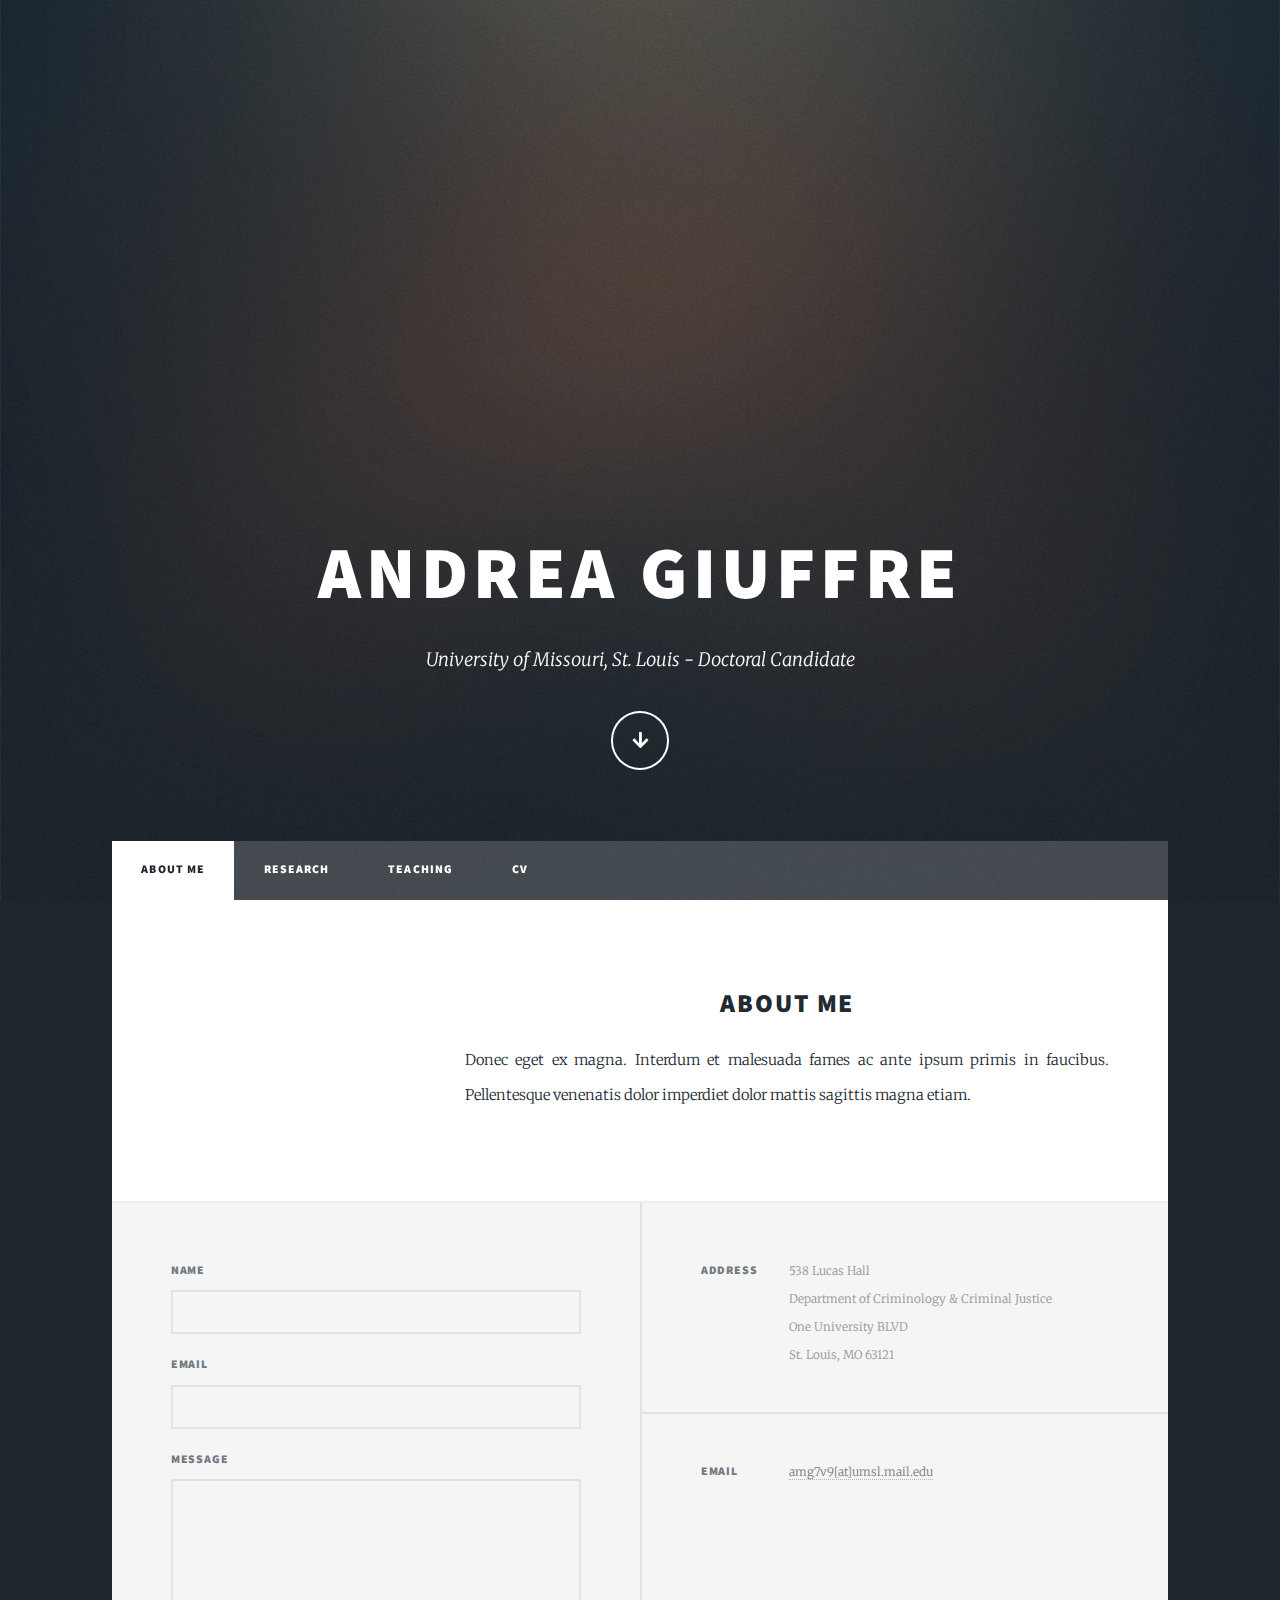
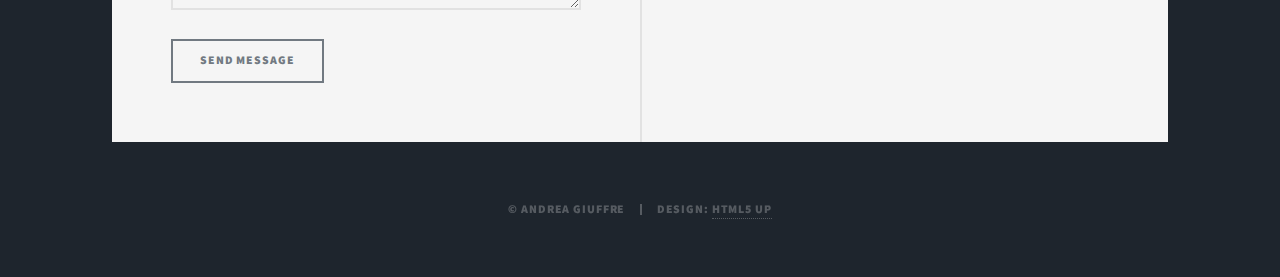
==== index.html @ 69c7d2f6 "copyright name and details" ====
<!DOCTYPE HTML>
<!--
	Massively by HTML5 UP
	html5up.net | @ajlkn
	Free for personal and commercial use under the CCA 3.0 license (html5up.net/license)
-->
<html>
	<head>
		<title>Andrea Portfolio</title>
		<meta charset="utf-8" />
		<meta name="viewport" content="width=device-width, initial-scale=1, user-scalable=no" />
		<link rel="stylesheet" href="assets/css/main.css" />
		<noscript><link rel="stylesheet" href="assets/css/noscript.css" /></noscript>
	</head>
	<body class="is-preload">

		<!-- Wrapper -->
			<div id="wrapper" class="fade-in">

				<!-- Intro -->
					<div id="intro">
						<h1>
						Andrea Giuffre</h1>
						<p>University of Missouri, St. Louis - Doctoral Candidate
						</p>
						<ul class="actions">
							<li><a href="#header" class="button icon solid solo fa-arrow-down scrolly">Continue</a></li>
						</ul>
					</div>

				<!-- Header -->
					<header id="header">
						<a href="index.html" class="logo">Home</a>
					</header>

				<!-- Nav -->
					<nav id="nav">
						<ul class="links">
							<li class="active"><a href="index.html">About Me</a></li>
							<li><a href="generic.html">Research</a></li>
							<li><a href="elements.html">Teaching</a></li>
							<li><a href="elements2.html">CV</a></li>
						</ul>
						<!-- <ul class="icons">
							<li><a href="#" class="icon brands fa-twitter"><span class="label">Twitter</span></a></li>
							<li><a href="#" class="icon brands fa-facebook-f"><span class="label">Facebook</span></a></li>
							<li><a href="#" class="icon brands fa-instagram"><span class="label">Instagram</span></a></li>
							<li><a href="#" class="icon brands fa-github"><span class="label">GitHub</span></a></li>
						</ul> -->
					</nav>

				<!-- Main -->
					<div id="main">

						<!-- Featured Post -->
							<article class="post featured">
								<a href="#" class="image main"><img src="images/IMG_5257.JPG" alt="" /></a>
								<div class = "fitted">
									<header>
										<h2><a href="#">About Me</a></h2>
									</header>
									<p>Donec eget ex magna. Interdum et malesuada fames ac ante ipsum primis in faucibus. Pellentesque venenatis dolor imperdiet dolor mattis sagittis magna etiam.</p>
								</div>
							</article>
							

						<!-- Posts -->
							<section class="posts">
								<!-- <article>
									<header>
										<span class="date">April 24, 2017</span>
										<h2><a href="#">Sed magna<br />
										ipsum faucibus</a></h2>
									</header>
									<a href="#" class="image fit"><img src="images/pic02.jpg" alt="" /></a>
									<p>Donec eget ex magna. Interdum et malesuada fames ac ante ipsum primis in faucibus. Pellentesque venenatis dolor imperdiet dolor mattis sagittis magna etiam.</p>
									<ul class="actions special">
										<li><a href="#" class="button">Full Story</a></li>
									</ul>
								</article> -->
								<!-- <article>
									<header>
										<span class="date">April 22, 2017</span>
										<h2><a href="#">Primis eget<br />
										imperdiet lorem</a></h2>
									</header>
									<a href="#" class="image fit"><img src="images/pic03.jpg" alt="" /></a>
									<p>Donec eget ex magna. Interdum et malesuada fames ac ante ipsum primis in faucibus. Pellentesque venenatis dolor imperdiet dolor mattis sagittis magna etiam.</p>
									<ul class="actions special">
										<li><a href="#" class="button">Full Story</a></li>
									</ul>
								</article>
								<article>
									<header>
										<span class="date">April 18, 2017</span>
										<h2><a href="#">Ante mattis<br />
										interdum dolor</a></h2>
									</header>
									<a href="#" class="image fit"><img src="images/pic04.jpg" alt="" /></a>
									<p>Donec eget ex magna. Interdum et malesuada fames ac ante ipsum primis in faucibus. Pellentesque venenatis dolor imperdiet dolor mattis sagittis magna etiam.</p>
									<ul class="actions special">
										<li><a href="#" class="button">Full Story</a></li>
									</ul>
								</article>
								<article>
									<header>
										<span class="date">April 14, 2017</span>
										<h2><a href="#">Tempus sed<br />
										nulla imperdiet</a></h2>
									</header>
									<a href="#" class="image fit"><img src="images/pic05.jpg" alt="" /></a>
									<p>Donec eget ex magna. Interdum et malesuada fames ac ante ipsum primis in faucibus. Pellentesque venenatis dolor imperdiet dolor mattis sagittis magna etiam.</p>
									<ul class="actions special">
										<li><a href="#" class="button">Full Story</a></li>
									</ul>
								</article>
								<article>
									<header>
										<span class="date">April 11, 2017</span>
										<h2><a href="#">Odio magna<br />
										sed consectetur</a></h2>
									</header>
									<a href="#" class="image fit"><img src="images/pic06.jpg" alt="" /></a>
									<p>Donec eget ex magna. Interdum et malesuada fames ac ante ipsum primis in faucibus. Pellentesque venenatis dolor imperdiet dolor mattis sagittis magna etiam.</p>
									<ul class="actions special">
										<li><a href="#" class="button">Full Story</a></li>
									</ul>
								</article>
								<article>
									<header>
										<span class="date">April 7, 2017</span>
										<h2><a href="#">Augue lorem<br />
										primis vestibulum</a></h2>
									</header>
									<a href="#" class="image fit"><img src="images/pic07.jpg" alt="" /></a>
									<p>Donec eget ex magna. Interdum et malesuada fames ac ante ipsum primis in faucibus. Pellentesque venenatis dolor imperdiet dolor mattis sagittis magna etiam.</p>
									<ul class="actions special">
										<li><a href="#" class="button">Full Story</a></li>
									</ul>
								</article> -->
							</section>

						<!-- Footer -->
							<!-- <footer>
								<div class="pagination">
									<a href="#" class="previous">Prev</a>
									<a href="#" class="page active">1</a>
									<a href="#" class="page">2</a>
									<a href="#" class="page">3</a>
									<span class="extra">&hellip;</span>
									<a href="#" class="page">8</a>
									<a href="#" class="page">9</a>
									<a href="#" class="page">10</a>
									<a href="#" class="next">Next</a>
								</div>
							</footer> -->

					</div>

				<!-- Footer -->
					<footer id="footer">
						<section>
							<form method="post" action="https://formsubmit.co/2509ebff8817b6d6c82fde14e0c2aeca">
								<div class="fields">
									<div class="field">
										<label for="name">Name</label>
										<input type="text" name="name" id="name"  required/>
									</div>
									<div class="field">
										<label for="email">Email</label>
										<input type="text" name="email" id="email" required />
									</div>
									<div class="field">
										<label for="message">Message</label>
										<textarea name="message" id="message" rows="3"></textarea>
									</div>
								</div>
								<ul class="actions">
									<li><input type="submit" value="Send Message" /></li>
								</ul>
							</form>
						</section>
						<section class="split contact">
							<section class="alt">
								<h3>Address</h3>
								<p> 538 Lucas Hall<br />
								Department of Criminology & Criminal Justice<br />
								One University BLVD <br />
								St. Louis, MO 63121 
								</p>
							</section>
							<!-- <section>
								<h3>Phone</h3>
								<p><a href="#">(000) 000-0000</a></p>
							</section> -->
							<section>
								<h3>Email</h3>
								<p><a href="#"> amg7v9[at]umsl.mail.edu </a></p>
							</section>
							<!-- <section>
								<h3>Social</h3>
								<ul class="icons alt">
									<li><a href="#" class="icon brands alt fa-twitter"><span class="label">Twitter</span></a></li>
									<li><a href="#" class="icon brands alt fa-facebook-f"><span class="label">Facebook</span></a></li>
									<li><a href="#" class="icon brands alt fa-instagram"><span class="label">Instagram</span></a></li>
									<li><a href="#" class="icon brands alt fa-github"><span class="label">GitHub</span></a></li>
								</ul>
							</section> -->
						</section>
					</footer>

				<!-- Copyright -->
					<div id="copyright">
						<ul><li>&copy; Andrea Giuffre</li><li>Design: <a href="https://html5up.net">HTML5 UP</a></li></ul>
					</div>

			</div>

		<!-- Scripts -->
			<script src="assets/js/jquery.min.js"></script>
			<script src="assets/js/jquery.scrollex.min.js"></script>
			<script src="assets/js/jquery.scrolly.min.js"></script>
			<script src="assets/js/browser.min.js"></script>
			<script src="assets/js/breakpoints.min.js"></script>
			<script src="assets/js/util.js"></script>
			<script src="assets/js/main.js"></script>

	</body>
</html>
---- assets/css/main.css ----
@import url(fontawesome-all.min.css);
@import url("https://fonts.googleapis.com/css?family=Merriweather:300,700,300italic,700italic|Source+Sans+Pro:900");

/*
	Massively by HTML5 UP
	html5up.net | @ajlkn
	Free for personal and commercial use under the CCA 3.0 license (html5up.net/license)
*/

html, body, div, span, applet, object,
iframe, h1, h2, h3, h4, h5, h6, p, blockquote,
pre, a, abbr, acronym, address, big, cite,
code, del, dfn, em, img, ins, kbd, q, s, samp,
small, strike, strong, sub, sup, tt, var, b,
u, i, center, dl, dt, dd, ol, ul, li, fieldset,
form, label, legend, table, caption, tbody,
tfoot, thead, tr, th, td, article, aside,
canvas, details, embed, figure, figcaption,
footer, header, hgroup, menu, nav, output, ruby,
section, summary, time, mark, audio, video {
	margin: 0;
	padding: 0;
	border: 0;
	font-size: 100%;
	font: inherit;
	vertical-align: baseline;}

article, aside, details, figcaption, figure,
footer, header, hgroup, menu, nav, section {
	display: block;}

body {
	line-height: 1;
}

ol, ul {
	list-style: none;
}

blockquote, q {
	quotes: none;
}

	blockquote:before, blockquote:after, q:before, q:after {
		content: '';
		content: none;
	}

table {
	border-collapse: collapse;
	border-spacing: 0;
}


body {
	-webkit-text-size-adjust: none;
}

mark {
	background-color: transparent;
	color: inherit;
}

input::-moz-focus-inner {
	border: 0;
	padding: 0;
}

input, select, textarea {
	-moz-appearance: none;
	-webkit-appearance: none;
	-ms-appearance: none;
	appearance: none;
}

div.fitted {
	text-align: center;
}

#left {
	width: 50%;
	height: 100px;
	float: left;
}

#right {
	margin-left: 50%;
	height: 100px;
}


/* p.aligning {
	text-align: right;
} */


.PDfDiv{
    height: 100vh;
}

/* Basic */

	@-ms-viewport {
		width: device-width;
	}

	body {
		-ms-overflow-style: scrollbar;
	}

	@media screen and (max-width: 480px) {

		html, body {
			min-width: 320px;
		}

	}

	html {
		box-sizing: border-box;
	}

	*, *:before, *:after {
		box-sizing: inherit;
	}

	body {
		background-color: #1e252d;
	}

		body.is-preload *, body.is-preload *:before, body.is-preload *:after {
			-moz-animation: none !important;
			-webkit-animation: none !important;
			-ms-animation: none !important;
			animation: none !important;
			-moz-transition: none !important;
			-webkit-transition: none !important;
			-ms-transition: none !important;
			transition: none !important;
		}

/* Type */

	html {
		font-size: 16pt;
	}

		@media screen and (max-width: 1680px) {

			html {
				font-size: 12pt;
			}

		}

		@media screen and (max-width: 1280px) {

			html {
				font-size: 11pt;
			}

		}

		@media screen and (max-width: 360px) {

			html {
				font-size: 10pt;
			}

		}

	body {
		color: #212931;
	}

	body, input, select, textarea {
		font-family: "Merriweather", Georgia, serif;
		font-weight: 300;
		font-size: 1rem;
		line-height: 2.375;
	}

	a {
		-moz-transition: color 0.2s ease-in-out, background-color 0.2s ease-in-out, border-color 0.2s ease-in-out, box-shadow 0.2s ease-in-out;
		-webkit-transition: color 0.2s ease-in-out, background-color 0.2s ease-in-out, border-color 0.2s ease-in-out, box-shadow 0.2s ease-in-out;
		-ms-transition: color 0.2s ease-in-out, background-color 0.2s ease-in-out, border-color 0.2s ease-in-out, box-shadow 0.2s ease-in-out;
		transition: color 0.2s ease-in-out, background-color 0.2s ease-in-out, border-color 0.2s ease-in-out, box-shadow 0.2s ease-in-out;
		border-bottom: dotted 1px;
		text-decoration: none;
	}

		a:hover {
			border-bottom-color: transparent;
		}

	strong, b {
		font-weight: 600;
	}

	em, i {
		font-style: italic;
	}

	p {
		text-align: justify;
		margin: 0 0 2rem 0;
	}

	h1, h2, h3, h4, h5, h6 {
		font-family: "Source Sans Pro", Helvetica, sans-serif;
		font-weight: 900;
		line-height: 1.5;
		letter-spacing: 0.075em;
		text-transform: uppercase;
		margin: 0 0 1rem 0;
	}

		h1 a, h2 a, h3 a, h4 a, h5 a, h6 a {
			border-bottom: 0;
			color: inherit;
			text-decoration: none;
		}

	h1 {
		font-size: 4rem;
		line-height: 1.1;
		margin: 0 0 2rem 0;
	}

	h2 {
		font-size: 1.75rem;
		line-height: 1.3;
		margin: 0 0 1.5rem 0;
	}

	h3 {
		font-size: 1.25rem;
		margin: 0 0 1.5rem 0;
	}

	h4 {
		font-size: 1rem;
	}

	h5 {
		font-size: 0.9rem;
	}

	h6 {
		font-size: 0.8rem;
	}

	sub {
		font-size: 0.8rem;
		position: relative;
		top: 0.5rem;
	}

	sup {
		font-size: 0.8rem;
		position: relative;
		top: -0.5rem;
	}

	blockquote {
		border-left: solid 4px;
		font-style: italic;
		margin: 0 0 2rem 0;
		padding: 0.5rem 0 0.5rem 2rem;
	}

	code {
		border: solid 2px;
		font-family: "Courier New", monospace;
		font-size: 0.9rem;
		margin: 0 0.25rem;
		padding: 0.25rem 0.65rem;
	}

	pre {
		-webkit-overflow-scrolling: touch;
		font-family: "Courier New", monospace;
		font-size: 0.9rem;
		margin: 0 0 2rem 0;
	}

		pre code {
			display: block;
			line-height: 1.75;
			padding: 1rem 1.5rem;
			overflow-x: auto;
		}

	hr {
		border: 0;
		border-bottom: solid 2px;
		margin: 3rem 0;
	}

		hr.major {
			margin: 5rem 0;
		}

	.align-left {
		text-align: left;
	}

	.align-center {
		text-align: center;
	}

	.align-right {
		text-align: right;
	}

	input, select, textarea {
		color: #212931;
	}

	a {
		color: #212931;
		border-bottom-color: rgba(33, 41, 49, 0.5);
	}

		a:hover {
			border-bottom-color: transparent;
			color: #18bfef !important;
		}

	strong, b {
		color: #212931;
	}

	h1, h2, h3, h4, h5, h6 {
		color: #212931;
	}

	blockquote {
		border-left-color: #eeeeee;
	}

	code {
		background: rgba(220, 220, 220, 0.25);
		border-color: #eeeeee;
	}

	hr {
		border-bottom-color: #eeeeee;
	}

/* Row */

	.row {
		display: flex;
		flex-wrap: wrap;
		box-sizing: border-box;
		align-items: stretch;
	}

		.row > * {
			box-sizing: border-box;
		}

		.row.gtr-uniform > * > :last-child {
			margin-bottom: 0;
		}

		.row.aln-left {
			justify-content: flex-start;
		}

		.row.aln-center {
			justify-content: center;
		}

		.row.aln-right {
			justify-content: flex-end;
		}

		.row.aln-top {
			align-items: flex-start;
		}

		.row.aln-middle {
			align-items: center;
		}

		.row.aln-bottom {
			align-items: flex-end;
		}

		.row > .imp {
			order: -1;
		}

		.row > .col-1 {
			width: 8.33333%;
		}

		.row > .off-1 {
			margin-left: 8.33333%;
		}

		.row > .col-2 {
			width: 16.66667%;
		}

		.row > .off-2 {
			margin-left: 16.66667%;
		}

		.row > .col-3 {
			width: 25%;
		}

		.row > .off-3 {
			margin-left: 25%;
		}

		.row > .col-4 {
			width: 33.33333%;
		}

		.row > .off-4 {
			margin-left: 33.33333%;
		}

		.row > .col-5 {
			width: 41.66667%;
		}

		.row > .off-5 {
			margin-left: 41.66667%;
		}

		.row > .col-6 {
			width: 50%;
		}

		.row > .off-6 {
			margin-left: 50%;
		}

		.row > .col-7 {
			width: 58.33333%;
		}

		.row > .off-7 {
			margin-left: 58.33333%;
		}

		.row > .col-8 {
			width: 66.66667%;
		}

		.row > .off-8 {
			margin-left: 66.66667%;
		}

		.row > .col-9 {
			width: 75%;
		}

		.row > .off-9 {
			margin-left: 75%;
		}

		.row > .col-10 {
			width: 83.33333%;
		}

		.row > .off-10 {
			margin-left: 83.33333%;
		}

		.row > .col-11 {
			width: 91.66667%;
		}

		.row > .off-11 {
			margin-left: 91.66667%;
		}

		.row > .col-12 {
			width: 100%;
		}

		.row > .off-12 {
			margin-left: 100%;
		}

		.row.gtr-0 {
			margin-top: 0;
			margin-left: 0rem;
		}

			.row.gtr-0 > * {
				padding: 0 0 0 0rem;
			}

			.row.gtr-0.gtr-uniform {
				margin-top: 0rem;
			}

				.row.gtr-0.gtr-uniform > * {
					padding-top: 0rem;
				}

		.row.gtr-25 {
			margin-top: 0;
			margin-left: -0.375rem;
		}

			.row.gtr-25 > * {
				padding: 0 0 0 0.375rem;
			}

			.row.gtr-25.gtr-uniform {
				margin-top: -0.375rem;
			}

				.row.gtr-25.gtr-uniform > * {
					padding-top: 0.375rem;
				}

		.row.gtr-50 {
			margin-top: 0;
			margin-left: -0.75rem;
		}

			.row.gtr-50 > * {
				padding: 0 0 0 0.75rem;
			}

			.row.gtr-50.gtr-uniform {
				margin-top: -0.75rem;
			}

				.row.gtr-50.gtr-uniform > * {
					padding-top: 0.75rem;
				}

		.row {
			margin-top: 0;
			margin-left: -1.5rem;
		}

			.row > * {
				padding: 0 0 0 1.5rem;
			}

			.row.gtr-uniform {
				margin-top: -1.5rem;
			}

				.row.gtr-uniform > * {
					padding-top: 1.5rem;
				}

		.row.gtr-150 {
			margin-top: 0;
			margin-left: -2.25rem;
		}

			.row.gtr-150 > * {
				padding: 0 0 0 2.25rem;
			}

			.row.gtr-150.gtr-uniform {
				margin-top: -2.25rem;
			}

				.row.gtr-150.gtr-uniform > * {
					padding-top: 2.25rem;
				}

		.row.gtr-200 {
			margin-top: 0;
			margin-left: -3rem;
		}

			.row.gtr-200 > * {
				padding: 0 0 0 3rem;
			}

			.row.gtr-200.gtr-uniform {
				margin-top: -3rem;
			}

				.row.gtr-200.gtr-uniform > * {
					padding-top: 3rem;
				}

		@media screen and (max-width: 1680px) {

			.row {
				display: flex;
				flex-wrap: wrap;
				box-sizing: border-box;
				align-items: stretch;
			}

				.row > * {
					box-sizing: border-box;
				}

				.row.gtr-uniform > * > :last-child {
					margin-bottom: 0;
				}

				.row.aln-left {
					justify-content: flex-start;
				}

				.row.aln-center {
					justify-content: center;
				}

				.row.aln-right {
					justify-content: flex-end;
				}

				.row.aln-top {
					align-items: flex-start;
				}

				.row.aln-middle {
					align-items: center;
				}

				.row.aln-bottom {
					align-items: flex-end;
				}

				.row > .imp-xlarge {
					order: -1;
				}

				.row > .col-1-xlarge {
					width: 8.33333%;
				}

				.row > .off-1-xlarge {
					margin-left: 8.33333%;
				}

				.row > .col-2-xlarge {
					width: 16.66667%;
				}

				.row > .off-2-xlarge {
					margin-left: 16.66667%;
				}

				.row > .col-3-xlarge {
					width: 25%;
				}

				.row > .off-3-xlarge {
					margin-left: 25%;
				}

				.row > .col-4-xlarge {
					width: 33.33333%;
				}

				.row > .off-4-xlarge {
					margin-left: 33.33333%;
				}

				.row > .col-5-xlarge {
					width: 41.66667%;
				}

				.row > .off-5-xlarge {
					margin-left: 41.66667%;
				}

				.row > .col-6-xlarge {
					width: 50%;
				}

				.row > .off-6-xlarge {
					margin-left: 50%;
				}

				.row > .col-7-xlarge {
					width: 58.33333%;
				}

				.row > .off-7-xlarge {
					margin-left: 58.33333%;
				}

				.row > .col-8-xlarge {
					width: 66.66667%;
				}

				.row > .off-8-xlarge {
					margin-left: 66.66667%;
				}

				.row > .col-9-xlarge {
					width: 75%;
				}

				.row > .off-9-xlarge {
					margin-left: 75%;
				}

				.row > .col-10-xlarge {
					width: 83.33333%;
				}

				.row > .off-10-xlarge {
					margin-left: 83.33333%;
				}

				.row > .col-11-xlarge {
					width: 91.66667%;
				}

				.row > .off-11-xlarge {
					margin-left: 91.66667%;
				}

				.row > .col-12-xlarge {
					width: 100%;
				}

				.row > .off-12-xlarge {
					margin-left: 100%;
				}

				.row.gtr-0 {
					margin-top: 0;
					margin-left: 0rem;
				}

					.row.gtr-0 > * {
						padding: 0 0 0 0rem;
					}

					.row.gtr-0.gtr-uniform {
						margin-top: 0rem;
					}

						.row.gtr-0.gtr-uniform > * {
							padding-top: 0rem;
						}

				.row.gtr-25 {
					margin-top: 0;
					margin-left: -0.375rem;
				}

					.row.gtr-25 > * {
						padding: 0 0 0 0.375rem;
					}

					.row.gtr-25.gtr-uniform {
						margin-top: -0.375rem;
					}

						.row.gtr-25.gtr-uniform > * {
							padding-top: 0.375rem;
						}

				.row.gtr-50 {
					margin-top: 0;
					margin-left: -0.75rem;
				}

					.row.gtr-50 > * {
						padding: 0 0 0 0.75rem;
					}

					.row.gtr-50.gtr-uniform {
						margin-top: -0.75rem;
					}

						.row.gtr-50.gtr-uniform > * {
							padding-top: 0.75rem;
						}

				.row {
					margin-top: 0;
					margin-left: -1.5rem;
				}

					.row > * {
						padding: 0 0 0 1.5rem;
					}

					.row.gtr-uniform {
						margin-top: -1.5rem;
					}

						.row.gtr-uniform > * {
							padding-top: 1.5rem;
						}

				.row.gtr-150 {
					margin-top: 0;
					margin-left: -2.25rem;
				}

					.row.gtr-150 > * {
						padding: 0 0 0 2.25rem;
					}

					.row.gtr-150.gtr-uniform {
						margin-top: -2.25rem;
					}

						.row.gtr-150.gtr-uniform > * {
							padding-top: 2.25rem;
						}

				.row.gtr-200 {
					margin-top: 0;
					margin-left: -3rem;
				}

					.row.gtr-200 > * {
						padding: 0 0 0 3rem;
					}

					.row.gtr-200.gtr-uniform {
						margin-top: -3rem;
					}

						.row.gtr-200.gtr-uniform > * {
							padding-top: 3rem;
						}

		}

		@media screen and (max-width: 1280px) {

			.row {
				display: flex;
				flex-wrap: wrap;
				box-sizing: border-box;
				align-items: stretch;
			}

				.row > * {
					box-sizing: border-box;
				}

				.row.gtr-uniform > * > :last-child {
					margin-bottom: 0;
				}

				.row.aln-left {
					justify-content: flex-start;
				}

				.row.aln-center {
					justify-content: center;
				}

				.row.aln-right {
					justify-content: flex-end;
				}

				.row.aln-top {
					align-items: flex-start;
				}

				.row.aln-middle {
					align-items: center;
				}

				.row.aln-bottom {
					align-items: flex-end;
				}

				.row > .imp-large {
					order: -1;
				}

				.row > .col-1-large {
					width: 8.33333%;
				}

				.row > .off-1-large {
					margin-left: 8.33333%;
				}

				.row > .col-2-large {
					width: 16.66667%;
				}

				.row > .off-2-large {
					margin-left: 16.66667%;
				}

				.row > .col-3-large {
					width: 25%;
				}

				.row > .off-3-large {
					margin-left: 25%;
				}

				.row > .col-4-large {
					width: 33.33333%;
				}

				.row > .off-4-large {
					margin-left: 33.33333%;
				}

				.row > .col-5-large {
					width: 41.66667%;
				}

				.row > .off-5-large {
					margin-left: 41.66667%;
				}

				.row > .col-6-large {
					width: 50%;
				}

				.row > .off-6-large {
					margin-left: 50%;
				}

				.row > .col-7-large {
					width: 58.33333%;
				}

				.row > .off-7-large {
					margin-left: 58.33333%;
				}

				.row > .col-8-large {
					width: 66.66667%;
				}

				.row > .off-8-large {
					margin-left: 66.66667%;
				}

				.row > .col-9-large {
					width: 75%;
				}

				.row > .off-9-large {
					margin-left: 75%;
				}

				.row > .col-10-large {
					width: 83.33333%;
				}

				.row > .off-10-large {
					margin-left: 83.33333%;
				}

				.row > .col-11-large {
					width: 91.66667%;
				}

				.row > .off-11-large {
					margin-left: 91.66667%;
				}

				.row > .col-12-large {
					width: 100%;
				}

				.row > .off-12-large {
					margin-left: 100%;
				}

				.row.gtr-0 {
					margin-top: 0;
					margin-left: 0rem;
				}

					.row.gtr-0 > * {
						padding: 0 0 0 0rem;
					}

					.row.gtr-0.gtr-uniform {
						margin-top: 0rem;
					}

						.row.gtr-0.gtr-uniform > * {
							padding-top: 0rem;
						}

				.row.gtr-25 {
					margin-top: 0;
					margin-left: -0.375rem;
				}

					.row.gtr-25 > * {
						padding: 0 0 0 0.375rem;
					}

					.row.gtr-25.gtr-uniform {
						margin-top: -0.375rem;
					}

						.row.gtr-25.gtr-uniform > * {
							padding-top: 0.375rem;
						}

				.row.gtr-50 {
					margin-top: 0;
					margin-left: -0.75rem;
				}

					.row.gtr-50 > * {
						padding: 0 0 0 0.75rem;
					}

					.row.gtr-50.gtr-uniform {
						margin-top: -0.75rem;
					}

						.row.gtr-50.gtr-uniform > * {
							padding-top: 0.75rem;
						}

				.row {
					margin-top: 0;
					margin-left: -1.5rem;
				}

					.row > * {
						padding: 0 0 0 1.5rem;
					}

					.row.gtr-uniform {
						margin-top: -1.5rem;
					}

						.row.gtr-uniform > * {
							padding-top: 1.5rem;
						}

				.row.gtr-150 {
					margin-top: 0;
					margin-left: -2.25rem;
				}

					.row.gtr-150 > * {
						padding: 0 0 0 2.25rem;
					}

					.row.gtr-150.gtr-uniform {
						margin-top: -2.25rem;
					}

						.row.gtr-150.gtr-uniform > * {
							padding-top: 2.25rem;
						}

				.row.gtr-200 {
					margin-top: 0;
					margin-left: -3rem;
				}

					.row.gtr-200 > * {
						padding: 0 0 0 3rem;
					}

					.row.gtr-200.gtr-uniform {
						margin-top: -3rem;
					}

						.row.gtr-200.gtr-uniform > * {
							padding-top: 3rem;
						}

		}

		@media screen and (max-width: 980px) {

			.row {
				display: flex;
				flex-wrap: wrap;
				box-sizing: border-box;
				align-items: stretch;
			}

				.row > * {
					box-sizing: border-box;
				}

				.row.gtr-uniform > * > :last-child {
					margin-bottom: 0;
				}

				.row.aln-left {
					justify-content: flex-start;
				}

				.row.aln-center {
					justify-content: center;
				}

				.row.aln-right {
					justify-content: flex-end;
				}

				.row.aln-top {
					align-items: flex-start;
				}

				.row.aln-middle {
					align-items: center;
				}

				.row.aln-bottom {
					align-items: flex-end;
				}

				.row > .imp-medium {
					order: -1;
				}

				.row > .col-1-medium {
					width: 8.33333%;
				}

				.row > .off-1-medium {
					margin-left: 8.33333%;
				}

				.row > .col-2-medium {
					width: 16.66667%;
				}

				.row > .off-2-medium {
					margin-left: 16.66667%;
				}

				.row > .col-3-medium {
					width: 25%;
				}

				.row > .off-3-medium {
					margin-left: 25%;
				}

				.row > .col-4-medium {
					width: 33.33333%;
				}

				.row > .off-4-medium {
					margin-left: 33.33333%;
				}

				.row > .col-5-medium {
					width: 41.66667%;
				}

				.row > .off-5-medium {
					margin-left: 41.66667%;
				}

				.row > .col-6-medium {
					width: 50%;
				}

				.row > .off-6-medium {
					margin-left: 50%;
				}

				.row > .col-7-medium {
					width: 58.33333%;
				}

				.row > .off-7-medium {
					margin-left: 58.33333%;
				}

				.row > .col-8-medium {
					width: 66.66667%;
				}

				.row > .off-8-medium {
					margin-left: 66.66667%;
				}

				.row > .col-9-medium {
					width: 75%;
				}

				.row > .off-9-medium {
					margin-left: 75%;
				}

				.row > .col-10-medium {
					width: 83.33333%;
				}

				.row > .off-10-medium {
					margin-left: 83.33333%;
				}

				.row > .col-11-medium {
					width: 91.66667%;
				}

				.row > .off-11-medium {
					margin-left: 91.66667%;
				}

				.row > .col-12-medium {
					width: 100%;
				}

				.row > .off-12-medium {
					margin-left: 100%;
				}

				.row.gtr-0 {
					margin-top: 0;
					margin-left: 0rem;
				}

					.row.gtr-0 > * {
						padding: 0 0 0 0rem;
					}

					.row.gtr-0.gtr-uniform {
						margin-top: 0rem;
					}

						.row.gtr-0.gtr-uniform > * {
							padding-top: 0rem;
						}

				.row.gtr-25 {
					margin-top: 0;
					margin-left: -0.375rem;
				}

					.row.gtr-25 > * {
						padding: 0 0 0 0.375rem;
					}

					.row.gtr-25.gtr-uniform {
						margin-top: -0.375rem;
					}

						.row.gtr-25.gtr-uniform > * {
							padding-top: 0.375rem;
						}

				.row.gtr-50 {
					margin-top: 0;
					margin-left: -0.75rem;
				}

					.row.gtr-50 > * {
						padding: 0 0 0 0.75rem;
					}

					.row.gtr-50.gtr-uniform {
						margin-top: -0.75rem;
					}

						.row.gtr-50.gtr-uniform > * {
							padding-top: 0.75rem;
						}

				.row {
					margin-top: 0;
					margin-left: -1.5rem;
				}

					.row > * {
						padding: 0 0 0 1.5rem;
					}

					.row.gtr-uniform {
						margin-top: -1.5rem;
					}

						.row.gtr-uniform > * {
							padding-top: 1.5rem;
						}

				.row.gtr-150 {
					margin-top: 0;
					margin-left: -2.25rem;
				}

					.row.gtr-150 > * {
						padding: 0 0 0 2.25rem;
					}

					.row.gtr-150.gtr-uniform {
						margin-top: -2.25rem;
					}

						.row.gtr-150.gtr-uniform > * {
							padding-top: 2.25rem;
						}

				.row.gtr-200 {
					margin-top: 0;
					margin-left: -3rem;
				}

					.row.gtr-200 > * {
						padding: 0 0 0 3rem;
					}

					.row.gtr-200.gtr-uniform {
						margin-top: -3rem;
					}

						.row.gtr-200.gtr-uniform > * {
							padding-top: 3rem;
						}

		}

		@media screen and (max-width: 736px) {

			.row {
				display: flex;
				flex-wrap: wrap;
				box-sizing: border-box;
				align-items: stretch;
			}

				.row > * {
					box-sizing: border-box;
				}

				.row.gtr-uniform > * > :last-child {
					margin-bottom: 0;
				}

				.row.aln-left {
					justify-content: flex-start;
				}

				.row.aln-center {
					justify-content: center;
				}

				.row.aln-right {
					justify-content: flex-end;
				}

				.row.aln-top {
					align-items: flex-start;
				}

				.row.aln-middle {
					align-items: center;
				}

				.row.aln-bottom {
					align-items: flex-end;
				}

				.row > .imp-small {
					order: -1;
				}

				.row > .col-1-small {
					width: 8.33333%;
				}

				.row > .off-1-small {
					margin-left: 8.33333%;
				}

				.row > .col-2-small {
					width: 16.66667%;
				}

				.row > .off-2-small {
					margin-left: 16.66667%;
				}

				.row > .col-3-small {
					width: 25%;
				}

				.row > .off-3-small {
					margin-left: 25%;
				}

				.row > .col-4-small {
					width: 33.33333%;
				}

				.row > .off-4-small {
					margin-left: 33.33333%;
				}

				.row > .col-5-small {
					width: 41.66667%;
				}

				.row > .off-5-small {
					margin-left: 41.66667%;
				}

				.row > .col-6-small {
					width: 50%;
				}

				.row > .off-6-small {
					margin-left: 50%;
				}

				.row > .col-7-small {
					width: 58.33333%;
				}

				.row > .off-7-small {
					margin-left: 58.33333%;
				}

				.row > .col-8-small {
					width: 66.66667%;
				}

				.row > .off-8-small {
					margin-left: 66.66667%;
				}

				.row > .col-9-small {
					width: 75%;
				}

				.row > .off-9-small {
					margin-left: 75%;
				}

				.row > .col-10-small {
					width: 83.33333%;
				}

				.row > .off-10-small {
					margin-left: 83.33333%;
				}

				.row > .col-11-small {
					width: 91.66667%;
				}

				.row > .off-11-small {
					margin-left: 91.66667%;
				}

				.row > .col-12-small {
					width: 100%;
				}

				.row > .off-12-small {
					margin-left: 100%;
				}

				.row.gtr-0 {
					margin-top: 0;
					margin-left: 0rem;
				}

					.row.gtr-0 > * {
						padding: 0 0 0 0rem;
					}

					.row.gtr-0.gtr-uniform {
						margin-top: 0rem;
					}

						.row.gtr-0.gtr-uniform > * {
							padding-top: 0rem;
						}

				.row.gtr-25 {
					margin-top: 0;
					margin-left: -0.375rem;
				}

					.row.gtr-25 > * {
						padding: 0 0 0 0.375rem;
					}

					.row.gtr-25.gtr-uniform {
						margin-top: -0.375rem;
					}

						.row.gtr-25.gtr-uniform > * {
							padding-top: 0.375rem;
						}

				.row.gtr-50 {
					margin-top: 0;
					margin-left: -0.75rem;
				}

					.row.gtr-50 > * {
						padding: 0 0 0 0.75rem;
					}

					.row.gtr-50.gtr-uniform {
						margin-top: -0.75rem;
					}

						.row.gtr-50.gtr-uniform > * {
							padding-top: 0.75rem;
						}

				.row {
					margin-top: 0;
					margin-left: -1.5rem;
				}

					.row > * {
						padding: 0 0 0 1.5rem;
					}

					.row.gtr-uniform {
						margin-top: -1.5rem;
					}

						.row.gtr-uniform > * {
							padding-top: 1.5rem;
						}

				.row.gtr-150 {
					margin-top: 0;
					margin-left: -2.25rem;
				}

					.row.gtr-150 > * {
						padding: 0 0 0 2.25rem;
					}

					.row.gtr-150.gtr-uniform {
						margin-top: -2.25rem;
					}

						.row.gtr-150.gtr-uniform > * {
							padding-top: 2.25rem;
						}

				.row.gtr-200 {
					margin-top: 0;
					margin-left: -3rem;
				}

					.row.gtr-200 > * {
						padding: 0 0 0 3rem;
					}

					.row.gtr-200.gtr-uniform {
						margin-top: -3rem;
					}

						.row.gtr-200.gtr-uniform > * {
							padding-top: 3rem;
						}

		}

		@media screen and (max-width: 480px) {

			.row {
				display: flex;
				flex-wrap: wrap;
				box-sizing: border-box;
				align-items: stretch;
			}

				.row > * {
					box-sizing: border-box;
				}

				.row.gtr-uniform > * > :last-child {
					margin-bottom: 0;
				}

				.row.aln-left {
					justify-content: flex-start;
				}

				.row.aln-center {
					justify-content: center;
				}

				.row.aln-right {
					justify-content: flex-end;
				}

				.row.aln-top {
					align-items: flex-start;
				}

				.row.aln-middle {
					align-items: center;
				}

				.row.aln-bottom {
					align-items: flex-end;
				}

				.row > .imp-xsmall {
					order: -1;
				}

				.row > .col-1-xsmall {
					width: 8.33333%;
				}

				.row > .off-1-xsmall {
					margin-left: 8.33333%;
				}

				.row > .col-2-xsmall {
					width: 16.66667%;
				}

				.row > .off-2-xsmall {
					margin-left: 16.66667%;
				}

				.row > .col-3-xsmall {
					width: 25%;
				}

				.row > .off-3-xsmall {
					margin-left: 25%;
				}

				.row > .col-4-xsmall {
					width: 33.33333%;
				}

				.row > .off-4-xsmall {
					margin-left: 33.33333%;
				}

				.row > .col-5-xsmall {
					width: 41.66667%;
				}

				.row > .off-5-xsmall {
					margin-left: 41.66667%;
				}

				.row > .col-6-xsmall {
					width: 50%;
				}

				.row > .off-6-xsmall {
					margin-left: 50%;
				}

				.row > .col-7-xsmall {
					width: 58.33333%;
				}

				.row > .off-7-xsmall {
					margin-left: 58.33333%;
				}

				.row > .col-8-xsmall {
					width: 66.66667%;
				}

				.row > .off-8-xsmall {
					margin-left: 66.66667%;
				}

				.row > .col-9-xsmall {
					width: 75%;
				}

				.row > .off-9-xsmall {
					margin-left: 75%;
				}

				.row > .col-10-xsmall {
					width: 83.33333%;
				}

				.row > .off-10-xsmall {
					margin-left: 83.33333%;
				}

				.row > .col-11-xsmall {
					width: 91.66667%;
				}

				.row > .off-11-xsmall {
					margin-left: 91.66667%;
				}

				.row > .col-12-xsmall {
					width: 100%;
				}

				.row > .off-12-xsmall {
					margin-left: 100%;
				}

				.row.gtr-0 {
					margin-top: 0;
					margin-left: 0rem;
				}

					.row.gtr-0 > * {
						padding: 0 0 0 0rem;
					}

					.row.gtr-0.gtr-uniform {
						margin-top: 0rem;
					}

						.row.gtr-0.gtr-uniform > * {
							padding-top: 0rem;
						}

				.row.gtr-25 {
					margin-top: 0;
					margin-left: -0.375rem;
				}

					.row.gtr-25 > * {
						padding: 0 0 0 0.375rem;
					}

					.row.gtr-25.gtr-uniform {
						margin-top: -0.375rem;
					}

						.row.gtr-25.gtr-uniform > * {
							padding-top: 0.375rem;
						}

				.row.gtr-50 {
					margin-top: 0;
					margin-left: -0.75rem;
				}

					.row.gtr-50 > * {
						padding: 0 0 0 0.75rem;
					}

					.row.gtr-50.gtr-uniform {
						margin-top: -0.75rem;
					}

						.row.gtr-50.gtr-uniform > * {
							padding-top: 0.75rem;
						}

				.row {
					margin-top: 0;
					margin-left: -1.5rem;
				}

					.row > * {
						padding: 0 0 0 1.5rem;
					}

					.row.gtr-uniform {
						margin-top: -1.5rem;
					}

						.row.gtr-uniform > * {
							padding-top: 1.5rem;
						}

				.row.gtr-150 {
					margin-top: 0;
					margin-left: -2.25rem;
				}

					.row.gtr-150 > * {
						padding: 0 0 0 2.25rem;
					}

					.row.gtr-150.gtr-uniform {
						margin-top: -2.25rem;
					}

						.row.gtr-150.gtr-uniform > * {
							padding-top: 2.25rem;
						}

				.row.gtr-200 {
					margin-top: 0;
					margin-left: -3rem;
				}

					.row.gtr-200 > * {
						padding: 0 0 0 3rem;
					}

					.row.gtr-200.gtr-uniform {
						margin-top: -3rem;
					}

						.row.gtr-200.gtr-uniform > * {
							padding-top: 3rem;
						}

		}

		@media screen and (max-width: 360px) {

			.row {
				display: flex;
				flex-wrap: wrap;
				box-sizing: border-box;
				align-items: stretch;
			}

				.row > * {
					box-sizing: border-box;
				}

				.row.gtr-uniform > * > :last-child {
					margin-bottom: 0;
				}

				.row.aln-left {
					justify-content: flex-start;
				}

				.row.aln-center {
					justify-content: center;
				}

				.row.aln-right {
					justify-content: flex-end;
				}

				.row.aln-top {
					align-items: flex-start;
				}

				.row.aln-middle {
					align-items: center;
				}

				.row.aln-bottom {
					align-items: flex-end;
				}

				.row > .imp-xxsmall {
					order: -1;
				}

				.row > .col-1-xxsmall {
					width: 8.33333%;
				}

				.row > .off-1-xxsmall {
					margin-left: 8.33333%;
				}

				.row > .col-2-xxsmall {
					width: 16.66667%;
				}

				.row > .off-2-xxsmall {
					margin-left: 16.66667%;
				}

				.row > .col-3-xxsmall {
					width: 25%;
				}

				.row > .off-3-xxsmall {
					margin-left: 25%;
				}

				.row > .col-4-xxsmall {
					width: 33.33333%;
				}

				.row > .off-4-xxsmall {
					margin-left: 33.33333%;
				}

				.row > .col-5-xxsmall {
					width: 41.66667%;
				}

				.row > .off-5-xxsmall {
					margin-left: 41.66667%;
				}

				.row > .col-6-xxsmall {
					width: 50%;
				}

				.row > .off-6-xxsmall {
					margin-left: 50%;
				}

				.row > .col-7-xxsmall {
					width: 58.33333%;
				}

				.row > .off-7-xxsmall {
					margin-left: 58.33333%;
				}

				.row > .col-8-xxsmall {
					width: 66.66667%;
				}

				.row > .off-8-xxsmall {
					margin-left: 66.66667%;
				}

				.row > .col-9-xxsmall {
					width: 75%;
				}

				.row > .off-9-xxsmall {
					margin-left: 75%;
				}

				.row > .col-10-xxsmall {
					width: 83.33333%;
				}

				.row > .off-10-xxsmall {
					margin-left: 83.33333%;
				}

				.row > .col-11-xxsmall {
					width: 91.66667%;
				}

				.row > .off-11-xxsmall {
					margin-left: 91.66667%;
				}

				.row > .col-12-xxsmall {
					width: 100%;
				}

				.row > .off-12-xxsmall {
					margin-left: 100%;
				}

				.row.gtr-0 {
					margin-top: 0;
					margin-left: 0rem;
				}

					.row.gtr-0 > * {
						padding: 0 0 0 0rem;
					}

					.row.gtr-0.gtr-uniform {
						margin-top: 0rem;
					}

						.row.gtr-0.gtr-uniform > * {
							padding-top: 0rem;
						}

				.row.gtr-25 {
					margin-top: 0;
					margin-left: -0.375rem;
				}

					.row.gtr-25 > * {
						padding: 0 0 0 0.375rem;
					}

					.row.gtr-25.gtr-uniform {
						margin-top: -0.375rem;
					}

						.row.gtr-25.gtr-uniform > * {
							padding-top: 0.375rem;
						}

				.row.gtr-50 {
					margin-top: 0;
					margin-left: -0.75rem;
				}

					.row.gtr-50 > * {
						padding: 0 0 0 0.75rem;
					}

					.row.gtr-50.gtr-uniform {
						margin-top: -0.75rem;
					}

						.row.gtr-50.gtr-uniform > * {
							padding-top: 0.75rem;
						}

				.row {
					margin-top: 0;
					margin-left: -1.5rem;
				}

					.row > * {
						padding: 0 0 0 1.5rem;
					}

					.row.gtr-uniform {
						margin-top: -1.5rem;
					}

						.row.gtr-uniform > * {
							padding-top: 1.5rem;
						}

				.row.gtr-150 {
					margin-top: 0;
					margin-left: -2.25rem;
				}

					.row.gtr-150 > * {
						padding: 0 0 0 2.25rem;
					}

					.row.gtr-150.gtr-uniform {
						margin-top: -2.25rem;
					}

						.row.gtr-150.gtr-uniform > * {
							padding-top: 2.25rem;
						}

				.row.gtr-200 {
					margin-top: 0;
					margin-left: -3rem;
				}

					.row.gtr-200 > * {
						padding: 0 0 0 3rem;
					}

					.row.gtr-200.gtr-uniform {
						margin-top: -3rem;
					}

						.row.gtr-200.gtr-uniform > * {
							padding-top: 3rem;
						}

		}

/* Box */

	.box {
		border: solid 2px;
		margin-bottom: 2rem;
		padding: 1.5rem;
	}

		.box > :last-child,
		.box > :last-child > :last-child,
		.box > :last-child > :last-child > :last-child {
			margin-bottom: 0;
		}

		.box.alt {
			border: 0;
			border-radius: 0;
			padding: 0;
		}

	.box {
		border-color: #eeeeee;
	}

/* Button */

	input[type="submit"],
	input[type="reset"],
	input[type="button"],
	button,
	.button {
		-moz-appearance: none;
		-webkit-appearance: none;
		-ms-appearance: none;
		appearance: none;
		-moz-transition: background-color 0.2s ease-in-out, box-shadow 0.2s ease-in-out, color 0.2s ease-in-out;
		-webkit-transition: background-color 0.2s ease-in-out, box-shadow 0.2s ease-in-out, color 0.2s ease-in-out;
		-ms-transition: background-color 0.2s ease-in-out, box-shadow 0.2s ease-in-out, color 0.2s ease-in-out;
		transition: background-color 0.2s ease-in-out, box-shadow 0.2s ease-in-out, color 0.2s ease-in-out;
		border: 0;
		border-radius: 0;
		cursor: pointer;
		display: inline-block;
		font-family: "Source Sans Pro", Helvetica, sans-serif;
		font-size: 0.8rem;
		font-weight: 900;
		letter-spacing: 0.075em;
		height: 3rem;
		line-height: 3rem;
		padding: 0 2rem;
		text-align: center;
		text-decoration: none;
		text-transform: uppercase;
		white-space: nowrap;
	}

		input[type="submit"].icon:before,
		input[type="reset"].icon:before,
		input[type="button"].icon:before,
		button.icon:before,
		.button.icon:before {
			margin-right: 0.5rem;
		}

		input[type="submit"].icon.solo,
		input[type="reset"].icon.solo,
		input[type="button"].icon.solo,
		button.icon.solo,
		.button.icon.solo {
			position: relative;
			width: 4rem;
			height: 4rem;
			line-height: 4rem;
			border-radius: 4rem;
			text-indent: 4rem;
			overflow: hidden;
			padding: 0;
			white-space: nowrap;
		}

			input[type="submit"].icon.solo:before,
			input[type="reset"].icon.solo:before,
			input[type="button"].icon.solo:before,
			button.icon.solo:before,
			.button.icon.solo:before {
				position: absolute;
				display: block;
				top: 0;
				left: 0;
				width: inherit;
				height: inherit;
				line-height: inherit;
				font-size: 1.25rem;
				margin-right: 0;
				text-align: center;
				text-indent: 0;
			}

		input[type="submit"].fit,
		input[type="reset"].fit,
		input[type="button"].fit,
		button.fit,
		.button.fit {
			width: 100%;
		}

		input[type="submit"].small,
		input[type="reset"].small,
		input[type="button"].small,
		button.small,
		.button.small {
			font-size: 0.7rem;
			height: 2.5rem;
			line-height: 2.5rem;
			padding: 0 1.5rem;
		}

		input[type="submit"].large,
		input[type="reset"].large,
		input[type="button"].large,
		button.large,
		.button.large {
			font-size: 0.9rem;
			height: 3.5rem;
			line-height: 3.5rem;
			padding: 0 2.75rem;
		}

		@media screen and (max-width: 980px) {

			input[type="submit"],
			input[type="reset"],
			input[type="button"],
			button,
			.button {
				font-size: 0.9rem;
				height: 3.25rem;
				line-height: 3.25rem;
			}

				input[type="submit"].large,
				input[type="reset"].large,
				input[type="button"].large,
				button.large,
				.button.large {
					font-size: 1rem;
					height: 3.75rem;
					line-height: 3.75rem;
				}

		}

		input[type="submit"].disabled, input[type="submit"]:disabled,
		input[type="reset"].disabled,
		input[type="reset"]:disabled,
		input[type="button"].disabled,
		input[type="button"]:disabled,
		button.disabled,
		button:disabled,
		.button.disabled,
		.button:disabled {
			pointer-events: none;
			opacity: 0.25;
		}

	input[type="submit"],
	input[type="reset"],
	input[type="button"],
	button,
	.button {
		background-color: transparent;
		box-shadow: inset 0 0 0 2px #212931;
		color: #212931 !important;
	}

		input[type="submit"]:hover,
		input[type="reset"]:hover,
		input[type="button"]:hover,
		button:hover,
		.button:hover {
			box-shadow: inset 0 0 0 2px #18bfef;
			color: #18bfef !important;
		}

		input[type="submit"].primary,
		input[type="reset"].primary,
		input[type="button"].primary,
		button.primary,
		.button.primary {
			background-color: #212931;
			box-shadow: none;
			color: #ffffff !important;
		}

			input[type="submit"].primary:hover,
			input[type="reset"].primary:hover,
			input[type="button"].primary:hover,
			button.primary:hover,
			.button.primary:hover {
				background-color: #18bfef;
			}

/* Form */

	form {
		margin: 0 0 2rem 0;
	}

		form > :last-child {
			margin-bottom: 0;
		}

		form > .fields {
			display: -moz-flex;
			display: -webkit-flex;
			display: -ms-flex;
			display: flex;
			-moz-flex-wrap: wrap;
			-webkit-flex-wrap: wrap;
			-ms-flex-wrap: wrap;
			flex-wrap: wrap;
			width: calc(100% + 3rem);
			margin: -1.5rem 0 2rem -1.5rem;
		}

			form > .fields > .field {
				-moz-flex-grow: 0;
				-webkit-flex-grow: 0;
				-ms-flex-grow: 0;
				flex-grow: 0;
				-moz-flex-shrink: 0;
				-webkit-flex-shrink: 0;
				-ms-flex-shrink: 0;
				flex-shrink: 0;
				padding: 1.5rem 0 0 1.5rem;
				width: calc(100% - 1.5rem);
			}

				form > .fields > .field.half {
					width: calc(50% - 0.75rem);
				}

				form > .fields > .field.third {
					width: calc(100%/3 - 0.5rem);
				}

				form > .fields > .field.quarter {
					width: calc(25% - 0.375rem);
				}

		@media screen and (max-width: 480px) {

			form > .fields {
				width: calc(100% + 3rem);
				margin: -1.5rem 0 2rem -1.5rem;
			}

				form > .fields > .field {
					padding: 1.5rem 0 0 1.5rem;
					width: calc(100% - 1.5rem);
				}

					form > .fields > .field.half {
						width: calc(100% - 1.5rem);
					}

					form > .fields > .field.third {
						width: calc(100% - 1.5rem);
					}

					form > .fields > .field.quarter {
						width: calc(100% - 1.5rem);
					}

		}

	label {
		display: block;
		font-family: "Source Sans Pro", Helvetica, sans-serif;
		font-weight: 900;
		line-height: 1.5;
		letter-spacing: 0.075em;
		font-size: 0.8rem;
		text-transform: uppercase;
		margin: 0 0 0.75rem 0;
	}

		@media screen and (max-width: 980px) {

			label {
				font-size: 0.9rem;
			}

		}

	input[type="text"],
	input[type="password"],
	input[type="email"],
	select,
	textarea {
		-moz-appearance: none;
		-webkit-appearance: none;
		-ms-appearance: none;
		appearance: none;
		background: transparent;
		border-radius: 0;
		border: solid 2px;
		color: inherit;
		display: block;
		outline: 0;
		padding: 0 1rem;
		text-decoration: none;
		width: 100%;
	}

		input[type="text"]:invalid,
		input[type="password"]:invalid,
		input[type="email"]:invalid,
		select:invalid,
		textarea:invalid {
			box-shadow: none;
		}

	select {
		background-size: 1.25rem;
		background-repeat: no-repeat;
		background-position: calc(100% - 1rem) center;
		height: 3rem;
		padding-right: 3rem;
		text-overflow: ellipsis;
	}

		select:focus::-ms-value {
			background-color: transparent;
		}

		select::-ms-expand {
			display: none;
		}

	input[type="text"],
	input[type="password"],
	input[type="email"],
	select {
		height: 3rem;
	}

	textarea {
		padding: 0.75rem 1rem;
	}

	input[type="checkbox"],
	input[type="radio"] {
		-moz-appearance: none;
		-webkit-appearance: none;
		-ms-appearance: none;
		appearance: none;
		display: block;
		float: left;
		margin-right: -2rem;
		opacity: 0;
		width: 1rem;
		z-index: -1;
	}

		input[type="checkbox"] + label,
		input[type="radio"] + label {
			text-decoration: none;
			cursor: pointer;
			display: inline-block;
			font-size: 1rem;
			letter-spacing: 0;
			font-family: "Merriweather", Georgia, serif;
			text-transform: none;
			font-weight: 300;
			padding-left: 2.8rem;
			padding-right: 1rem;
			position: relative;
		}

			input[type="checkbox"] + label:before,
			input[type="radio"] + label:before {
				-moz-osx-font-smoothing: grayscale;
				-webkit-font-smoothing: antialiased;
				display: inline-block;
				font-style: normal;
				font-variant: normal;
				text-rendering: auto;
				line-height: 1;
				text-transform: none !important;
				font-family: 'Font Awesome 5 Free';
				font-weight: 900;
			}

			input[type="checkbox"] + label:before,
			input[type="radio"] + label:before {
				border-radius: 0;
				border: solid 2px;
				content: '';
				display: inline-block;
				font-size: 0.8rem;
				height: 1.8rem;
				left: 0;
				line-height: 1.65rem;
				position: absolute;
				text-align: center;
				top: -0.125rem;
				width: 1.8rem;
			}

		input[type="checkbox"]:checked + label:before,
		input[type="radio"]:checked + label:before {
			content: '\f00c';
		}

	input[type="checkbox"] + label:before {
		border-radius: 0;
	}

	input[type="radio"] + label:before {
		border-radius: 100%;
	}

	::-webkit-input-placeholder {
		opacity: 1.0;
	}

	:-moz-placeholder {
		opacity: 1.0;
	}

	::-moz-placeholder {
		opacity: 1.0;
	}

	:-ms-input-placeholder {
		opacity: 1.0;
	}

	label {
		color: #212931;
	}

	input[type="text"],
	input[type="password"],
	input[type="email"],
	select,
	textarea {
		border-color: #eeeeee;
	}

		input[type="text"]:focus,
		input[type="password"]:focus,
		input[type="email"]:focus,
		select:focus,
		textarea:focus {
			border-color: #18bfef;
		}

	select {
		background-image: url("data:image/svg+xml;charset=utf8,%3Csvg xmlns='http://www.w3.org/2000/svg' width='40' height='40' preserveAspectRatio='none' viewBox='0 0 40 40'%3E%3Cpath d='M9.4,12.3l10.4,10.4l10.4-10.4c0.2-0.2,0.5-0.4,0.9-0.4c0.3,0,0.6,0.1,0.9,0.4l3.3,3.3c0.2,0.2,0.4,0.5,0.4,0.9 c0,0.4-0.1,0.6-0.4,0.9L20.7,31.9c-0.2,0.2-0.5,0.4-0.9,0.4c-0.3,0-0.6-0.1-0.9-0.4L4.3,17.3c-0.2-0.2-0.4-0.5-0.4-0.9 c0-0.4,0.1-0.6,0.4-0.9l3.3-3.3c0.2-0.2,0.5-0.4,0.9-0.4S9.1,12.1,9.4,12.3z' fill='%23eeeeee' /%3E%3C/svg%3E");
	}

		select option {
			background-color: #ffffff;
			color: #212931;
		}

	.select-wrapper:before {
		color: #eeeeee;
	}

	input[type="checkbox"] + label,
	input[type="radio"] + label {
		color: #212931;
	}

		input[type="checkbox"] + label:before,
		input[type="radio"] + label:before {
			border-color: #eeeeee;
		}

	input[type="checkbox"]:checked + label:before,
	input[type="radio"]:checked + label:before {
		background-color: #212931;
		border-color: #212931;
		color: #ffffff;
	}

	input[type="checkbox"]:focus + label:before,
	input[type="radio"]:focus + label:before {
		border-color: #18bfef;
	}

	::-webkit-input-placeholder {
		color: #909498 !important;
	}

	:-moz-placeholder {
		color: #909498 !important;
	}

	::-moz-placeholder {
		color: #909498 !important;
	}

	:-ms-input-placeholder {
		color: #909498 !important;
	}

	.formerize-placeholder {
		color: #909498 !important;
	}

/* Icon */

	.icon {
		text-decoration: none;
		border-bottom: none;
		position: relative;
	}

		.icon:before {
			-moz-osx-font-smoothing: grayscale;
			-webkit-font-smoothing: antialiased;
			display: inline-block;
			font-style: normal;
			font-variant: normal;
			text-rendering: auto;
			line-height: 1;
			text-transform: none !important;
			font-family: 'Font Awesome 5 Free';
			font-weight: 400;
		}

		.icon > .label {
			display: none;
		}

		.icon:before {
			line-height: inherit;
		}

		.icon.solid:before {
			font-weight: 900;
		}

		.icon.brands:before {
			font-family: 'Font Awesome 5 Brands';
		}

/* Image */

	.image {
		border: 0;
		display: inline-block;
		position: relative;
	}

		.image img {
			display: block;
		}

		.image.left, .image.right {
			max-width: 40%;
		}

			.image.left img, .image.right img {
				width: 100%;
			}

		.image.left {
			float: left;
			margin: 0 2rem 2rem 0;
			top: 0.75rem;
		}

		.image.right {
			float: right;
			margin: 0 0 2rem 2rem;
			top: 0.75rem;
		}

		.image.fit {
			display: block;
			margin: 2.5rem 0;
			width: 100%;
		}

			.image.fit:first-child {
				margin-top: 0;
			}

			.image.fit img {
				width: 100%;
			}

		.image.main {
			display: block;
			margin: 4rem 0;
			width: 50%;
			padding-right: 3em;
			
			
			/* andreas main photo */
		}

			.image.main:first-child {
				margin-top: 0;
			}

			.image.main img {
				width: 100%;
			}

		@media screen and (max-width: 736px) {

			.image.fit {
				margin: 2rem 0;
			}

			.image.main {
				margin: 2rem 0;
			}

		}

	a.image {
		overflow: hidden;
	}

		a.image img {
			-moz-transition: -moz-transform 0.2s ease-out;
			-webkit-transition: -webkit-transform 0.2s ease-out;
			-ms-transition: -ms-transform 0.2s ease-out;
			transition: transform 0.2s ease-out;
		}

		a.image:hover img {
			-moz-transform: scale(1.05);
			-webkit-transform: scale(1.05);
			-ms-transform: scale(1.05);
			transform: scale(1.05);
		}

/* Actions */

	ul.actions {
		display: -moz-flex;
		display: -webkit-flex;
		display: -ms-flex;
		display: flex;
		cursor: default;
		list-style: none;
		margin-left: -1rem;
		padding-left: 0;
	}

		ul.actions li {
			padding: 0 0 0 1rem;
			vertical-align: middle;
		}

		ul.actions.special {
			-moz-justify-content: center;
			-webkit-justify-content: center;
			-ms-justify-content: center;
			justify-content: center;
			width: 100%;
			margin-left: 0;
		}

			ul.actions.special li:first-child {
				padding-left: 0;
			}

		ul.actions.stacked {
			-moz-flex-direction: column;
			-webkit-flex-direction: column;
			-ms-flex-direction: column;
			flex-direction: column;
			margin-left: 0;
		}

			ul.actions.stacked li {
				padding: 1.3rem 0 0 0;
			}

				ul.actions.stacked li:first-child {
					padding-top: 0;
				}

		ul.actions.fit {
			width: calc(100% + 1rem);
		}

			ul.actions.fit li {
				-moz-flex-grow: 1;
				-webkit-flex-grow: 1;
				-ms-flex-grow: 1;
				flex-grow: 1;
				-moz-flex-shrink: 1;
				-webkit-flex-shrink: 1;
				-ms-flex-shrink: 1;
				flex-shrink: 1;
				width: 100%;
			}

				ul.actions.fit li > * {
					width: 100%;
				}

			ul.actions.fit.stacked {
				width: 100%;
			}

		@media screen and (max-width: 480px) {

			ul.actions:not(.fixed) {
				-moz-flex-direction: column;
				-webkit-flex-direction: column;
				-ms-flex-direction: column;
				flex-direction: column;
				margin-left: 0;
				width: 100% !important;
			}

				ul.actions:not(.fixed) li {
					-moz-flex-grow: 1;
					-webkit-flex-grow: 1;
					-ms-flex-grow: 1;
					flex-grow: 1;
					-moz-flex-shrink: 1;
					-webkit-flex-shrink: 1;
					-ms-flex-shrink: 1;
					flex-shrink: 1;
					padding: 1rem 0 0 0;
					text-align: center;
					width: 100%;
				}

					ul.actions:not(.fixed) li > * {
						width: 100%;
					}

					ul.actions:not(.fixed) li:first-child {
						padding-top: 0;
					}

					ul.actions:not(.fixed) li input[type="submit"],
					ul.actions:not(.fixed) li input[type="reset"],
					ul.actions:not(.fixed) li input[type="button"],
					ul.actions:not(.fixed) li button,
					ul.actions:not(.fixed) li .button {
						width: 100%;
					}

						ul.actions:not(.fixed) li input[type="submit"].icon:before,
						ul.actions:not(.fixed) li input[type="reset"].icon:before,
						ul.actions:not(.fixed) li input[type="button"].icon:before,
						ul.actions:not(.fixed) li button.icon:before,
						ul.actions:not(.fixed) li .button.icon:before {
							margin-left: -0.5rem;
						}

		}

/* Icons */

	ul.icons {
		cursor: default;
		list-style: none;
		padding-left: 0;
	}

		ul.icons li {
			display: inline-block;
			padding: 0 0.5rem 0 0;
			vertical-align: middle;
		}

			ul.icons li:last-child {
				padding-right: 0;
			}

			ul.icons li .icon:before {
				width: 2.25rem;
				height: 2.25rem;
				line-height: 2.25rem;
				display: inline-block;
				text-align: center;
				border-radius: 100%;
				font-size: 1.25rem;
			}

		ul.icons.alt li .icon:before {
			-moz-transition: color 0.2s ease-in-out, background-color 0.2s ease-in-out, border-color 0.2s ease-in-out, box-shadow 0.2s ease-in-out;
			-webkit-transition: color 0.2s ease-in-out, background-color 0.2s ease-in-out, border-color 0.2s ease-in-out, box-shadow 0.2s ease-in-out;
			-ms-transition: color 0.2s ease-in-out, background-color 0.2s ease-in-out, border-color 0.2s ease-in-out, box-shadow 0.2s ease-in-out;
			transition: color 0.2s ease-in-out, background-color 0.2s ease-in-out, border-color 0.2s ease-in-out, box-shadow 0.2s ease-in-out;
			font-size: 1rem;
		}

/* List */

	ol {
		list-style: decimal;
		margin: 0 0 2rem 0;
		padding-left: 1.25rem;
	}

		ol li {
			padding-left: 0.25rem;
		}

	ul {
		list-style: disc;
		margin: 0 0 2rem 0;
		padding-left: 1rem;
	}

		ul li {
			padding-left: 0.5rem;
		}

		ul.divided {
			list-style: none;
			padding-left: 0;
		}

			ul.divided li {
				border-top: solid 1px;
				padding: 0.5rem 0;
			}

				ul.divided li:first-child {
					border-top: 0;
					padding-top: 0;
				}

	dl {
		margin: 0 0 2rem 0;
	}

		dl dt {
			display: block;
			font-weight: 600;
			margin: 0 0 1rem 0;
		}

		dl dd {
			margin-left: 2rem;
		}

	ul.divided li {
		border-top-color: #eeeeee;
	}

	ul.icons li a.icon:hover:before {
		color: #18bfef;
	}

	ul.icons.alt li .icon:before {
		box-shadow: inset 0 0 0 2px #eeeeee;
	}

	ul.icons.alt li a.icon:hover:before {
		box-shadow: inset 0 0 0 2px #18bfef;
	}

/* Section/Article */

	section.special, article.special {
		text-align: center;
	}

	header {
		cursor: default;
	}

		header > .date {
			display: block;
			font-size: 0.8rem;
			height: 1;
			margin: 0 0 1rem 0;
			position: relative;
		}

		header > p {
			font-style: italic;
		}

		header > h1 + p {
			font-size: 1.1rem;
			margin-top: -0.5rem;
			line-height: 2;
		}

		header > h2 + p {
			font-size: 1rem;
			margin-top: -0.75rem;
		}

		header > h3 + p {
			font-size: 0.9rem;
			margin-top: -0.75rem;
		}

		header > h4 + p {
			font-size: 0.8rem;
			margin-top: -0.75rem;
		}

		header.major {
			margin: 0 0 4rem 0;
			text-align: center;
		}

			header.major > :last-child {
				margin-bottom: 0;
			}

			header.major > p {
				margin-top: 0;
				text-align: center;
			}

			header.major > .date {
				font-size: 1rem;
				margin: 0 0 4rem 0;
			}

				header.major > .date:before, header.major > .date:after {
					content: '';
					display: block;
					position: absolute;
					top: 50%;
					width: calc(50% - 6rem);
					border-top: solid 2px;
				}

				header.major > .date:before {
					left: 0;
				}

				header.major > .date:after {
					right: 0;
				}

		@media screen and (max-width: 980px) {

			header br {
				display: none;
			}

		}

		@media screen and (max-width: 736px) {

			header.major {
				margin: 0 0 2rem 0;
			}

		}

	header.major .date:before, header.major .date:after {
		border-top-color: #eeeeee;
	}

/* Table */

	.table-wrapper {
		-webkit-overflow-scrolling: touch;
		overflow-x: auto;
	}

	table {
		margin: 0 0 2rem 0;
		width: 100%;
	}

		table tbody tr {
			border: solid 1px;
			border-left: 0;
			border-right: 0;
		}

		table td {
			padding: 0.75rem 0.75rem;
		}

		table th {
			font-family: "Source Sans Pro", Helvetica, sans-serif;
			font-size: 0.8rem;
			font-weight: 900;
			letter-spacing: 0.075em;
			line-height: 1.5;
			padding: 0 0.75rem 0.75rem 0.75rem;
			text-align: left;
			text-transform: uppercase;
		}

			@media screen and (max-width: 980px) {

				table th {
					font-size: 0.9rem;
				}

			}

		table thead {
			border-bottom: solid 2px;
		}

		table tfoot {
			border-top: solid 2px;
		}

		table.alt {
			border-collapse: separate;
		}

			table.alt tbody tr td {
				border: solid 1px;
				border-left-width: 0;
				border-top-width: 0;
			}

				table.alt tbody tr td:first-child {
					border-left-width: 1px;
				}

			table.alt tbody tr:first-child td {
				border-top-width: 1px;
			}

			table.alt thead {
				border-bottom: 0;
			}

			table.alt tfoot {
				border-top: 0;
			}

	table tbody tr {
		border-color: #eeeeee;
	}

		table tbody tr:nth-child(2n + 1) {
			background-color: rgba(220, 220, 220, 0.25);
		}

	table th {
		color: #212931;
	}

	table thead {
		border-bottom-color: #eeeeee;
	}

	table tfoot {
		border-top-color: #eeeeee;
	}

	table.alt tbody tr td {
		border-color: #eeeeee;
	}

/* Pagination */

	.pagination {
		display: -moz-inline-flex;
		display: -webkit-inline-flex;
		display: -ms-inline-flex;
		display: inline-flex;
		-moz-user-select: none;
		-webkit-user-select: none;
		-ms-user-select: none;
		user-select: none;
		cursor: default;
		list-style: none;
		margin: 0 0 2rem 2px;
		padding: 0;
	}

		.pagination a, .pagination span {
			-moz-transition: background-color 0.2s ease-in-out, border-color 0.2s ease-in-out, box-shadow 0.2s ease-in-out, color 0.2s ease-in-out;
			-webkit-transition: background-color 0.2s ease-in-out, border-color 0.2s ease-in-out, box-shadow 0.2s ease-in-out, color 0.2s ease-in-out;
			-ms-transition: background-color 0.2s ease-in-out, border-color 0.2s ease-in-out, box-shadow 0.2s ease-in-out, color 0.2s ease-in-out;
			transition: background-color 0.2s ease-in-out, border-color 0.2s ease-in-out, box-shadow 0.2s ease-in-out, color 0.2s ease-in-out;
			border: solid 2px;
			display: inline-block;
			font-family: "Source Sans Pro", Helvetica, sans-serif;
			font-size: 0.8rem;
			font-weight: 900;
			height: 3rem;
			letter-spacing: 0.075em;
			line-height: calc(3rem - 4px);
			margin-left: -2px;
			min-width: 3rem;
			position: relative;
			text-align: center;
			text-decoration: none;
			text-transform: uppercase;
		}

		.pagination .next, .pagination .previous {
			text-decoration: none;
			padding: 0 1.75rem;
		}

			.pagination .next:before, .pagination .previous:before {
				-moz-osx-font-smoothing: grayscale;
				-webkit-font-smoothing: antialiased;
				display: inline-block;
				font-style: normal;
				font-variant: normal;
				text-rendering: auto;
				line-height: 1;
				text-transform: none !important;
				font-family: 'Font Awesome 5 Free';
				font-weight: 900;
			}

			.pagination .next:before, .pagination .previous:before {
				display: inline-block;
				color: inherit !important;
				line-height: inherit;
			}

		.pagination .previous:before {
			content: '\f104';
			margin-right: 0.9375em;
		}

		.pagination .next:before {
			content: '\f105';
			float: right;
			margin-left: 0.9375em;
		}

		@media screen and (max-width: 980px) {

			.pagination a, .pagination span {
				font-size: 0.9rem;
			}

		}

		@media screen and (max-width: 480px) {

			.pagination .page, .pagination .extra {
				display: none;
			}

		}

	.pagination a, .pagination span {
		border-color: #eeeeee;
	}

	.pagination a {
		color: #212931 !important;
	}

		.pagination a:hover {
			color: #18bfef !important;
			border-color: #18bfef;
			z-index: 1;
		}

			.pagination a:hover + a,
			.pagination a:hover + span {
				border-left-color: #18bfef;
			}

		.pagination a.active {
			background-color: #eeeeee;
		}

	.pagination span {
		color: #eeeeee;
	}

/* Wrapper */

	#wrapper {
		-moz-transition: opacity 0.5s ease;
		-webkit-transition: opacity 0.5s ease;
		-ms-transition: opacity 0.5s ease;
		transition: opacity 0.5s ease;
		position: relative;
		z-index: 1;
		overflow: hidden;
	}

		#wrapper > .bg {
			position: absolute;
			top: 0;
			left: 0;
			width: 100%;
			height: 100%;
			background-color: #212931;
			background-image: url("../../images/overlay.png"), linear-gradient(0deg, rgba(0, 0, 0, 0.1), rgba(0, 0, 0, 0.1)), url("../../images/bg.jpg");
			background-size: auto,								auto,														100% auto;
			background-position: center,								center,														top center;
			background-repeat: repeat,								no-repeat,													no-repeat;
			background-attachment: scroll,								scroll,														scroll;
			z-index: -1;
		}

			#wrapper > .bg.fixed {
				position: fixed;
				width: 100vw;
				height: 100vh;
			}

		#wrapper.fade-in:before {
			pointer-events: none;
			-moz-transition: opacity 1s ease-in-out;
			-webkit-transition: opacity 1s ease-in-out;
			-ms-transition: opacity 1s ease-in-out;
			transition: opacity 1s ease-in-out;
			-moz-transition-delay: 0.75s;
			-webkit-transition-delay: 0.75s;
			-ms-transition-delay: 0.75s;
			transition-delay: 0.75s;
			background: #1e252d;
			content: '';
			display: block;
			height: 100%;
			left: 0;
			opacity: 0;
			position: fixed;
			top: 0;
			width: 100%;
		}

		body.is-preload #wrapper.fade-in:before {
			opacity: 1;
		}

		@media screen and (orientation: portrait) {

			#wrapper > .bg {
				background-size: auto,								auto,														auto 175%;
			}

		}

/* Intro */

	#intro {
		color: #ffffff;
		padding: 8rem 4rem 6rem 4rem ;
		-moz-align-items: center;
		-webkit-align-items: center;
		-ms-align-items: center;
		align-items: center;
		display: -moz-flex;
		display: -webkit-flex;
		display: -ms-flex;
		display: flex;
		-moz-flex-direction: column;
		-webkit-flex-direction: column;
		-ms-flex-direction: column;
		flex-direction: column;
		-moz-justify-content: -moz-flex-end;
		-webkit-justify-content: -webkit-flex-end;
		-ms-justify-content: -ms-flex-end;
		justify-content: flex-end;
		-moz-transition: opacity 1s ease, -moz-transform 1s ease;
		-webkit-transition: opacity 1s ease, -webkit-transform 1s ease;
		-ms-transition: opacity 1s ease, -ms-transform 1s ease;
		transition: opacity 1s ease, transform 1s ease;
		position: relative;
		cursor: default;
		text-align: center;
		z-index: 1;
		min-height: 100vh;
	}

		#intro input, #intro select, #intro textarea {
			color: #ffffff;
		}

		#intro a {
			color: #ffffff;
			border-bottom-color: rgba(255, 255, 255, 0.5);
		}

			#intro a:hover {
				border-bottom-color: transparent;
				color: #18bfef !important;
			}

		#intro strong, #intro b {
			color: #ffffff;
		}

		#intro h1, #intro h2, #intro h3, #intro h4, #intro h5, #intro h6 {
			color: #ffffff;
		}

		#intro blockquote {
			border-left-color: #ffffff;
		}

		#intro code {
			background: rgba(255, 255, 255, 0.075);
			border-color: #ffffff;
		}

		#intro hr {
			border-bottom-color: #ffffff;
		}

		#intro input[type="submit"],
		#intro input[type="reset"],
		#intro input[type="button"],
		#intro button,
		#intro .button {
			background-color: transparent;
			box-shadow: inset 0 0 0 2px #ffffff;
			color: #ffffff !important;
		}

			#intro input[type="submit"]:hover,
			#intro input[type="reset"]:hover,
			#intro input[type="button"]:hover,
			#intro button:hover,
			#intro .button:hover {
				box-shadow: inset 0 0 0 2px #18bfef;
				color: #18bfef !important;
			}

			#intro input[type="submit"].primary,
			#intro input[type="reset"].primary,
			#intro input[type="button"].primary,
			#intro button.primary,
			#intro .button.primary {
				background-color: #ffffff;
				box-shadow: none;
				color: #1e252d !important;
			}

				#intro input[type="submit"].primary:hover,
				#intro input[type="reset"].primary:hover,
				#intro input[type="button"].primary:hover,
				#intro button.primary:hover,
				#intro .button.primary:hover {
					background-color: #18bfef;
				}

		#intro h1 {
			font-size: 5rem;
			line-height: 1;
		}

		#intro p {
			font-size: 1.25rem;
			font-style: italic;
			margin-top: -0.25rem;
			text-align: center;
		}

		#intro + #header {
			margin-top: -20rem;
		}

			#intro + #header .logo {
				-moz-transform: translateY(2rem);
				-webkit-transform: translateY(2rem);
				-ms-transform: translateY(2rem);
				transform: translateY(2rem);
				opacity: 0;
				visibility: hidden;
			}

		#intro.hidden {
			pointer-events: none;
			-moz-transform: translateY(2rem);
			-webkit-transform: translateY(2rem);
			-ms-transform: translateY(2rem);
			transform: translateY(2rem);
			-moz-transition: opacity 0.5s ease, -moz-transform 0.5s ease, visibility 0.5s;
			-webkit-transition: opacity 0.5s ease, -webkit-transform 0.5s ease, visibility 0.5s;
			-ms-transition: opacity 0.5s ease, -ms-transform 0.5s ease, visibility 0.5s;
			transition: opacity 0.5s ease, transform 0.5s ease, visibility 0.5s;
			opacity: 0;
			visibility: hidden;
		}

			#intro.hidden + #header .logo {
				-moz-transform: translateY(0);
				-webkit-transform: translateY(0);
				-ms-transform: translateY(0);
				transform: translateY(0);
				opacity: 1;
				visibility: visible;
			}

		body.is-preload #intro {
			-moz-transform: translateY(2rem);
			-webkit-transform: translateY(2rem);
			-ms-transform: translateY(2rem);
			transform: translateY(2rem);
			opacity: 0;
		}

			body.is-preload #intro:not(.hidden) + #header + #nav {
				-moz-transform: translateY(4rem);
				-webkit-transform: translateY(4rem);
				-ms-transform: translateY(4rem);
				transform: translateY(4rem);
				opacity: 0;
			}

		@media screen and (max-width: 980px) {

			#intro {
				padding: 4rem 4rem 2rem 4rem ;
				min-height: 90vh;
			}

				#intro p br {
					display: none;
				}

				#intro + #header {
					margin-top: -14rem;
				}

		}

		@media screen and (max-width: 736px) {

			#intro {
				padding: 3rem 2rem 1rem 2rem ;
				min-height: 80vh;
			}

				#intro h1 {
					font-size: 3.25rem;
					line-height: 1.1;
					margin-bottom: 1rem;
				}

				#intro p {
					font-size: 1rem;
					margin-top: 0rem;
				}

				#intro .actions {
					display: none;
				}

		}

/* Header */

	#header {
		color: #ffffff;
		-moz-align-items: center;
		-webkit-align-items: center;
		-ms-align-items: center;
		align-items: center;
		display: -moz-flex;
		display: -webkit-flex;
		display: -ms-flex;
		display: flex;
		-moz-flex-direction: column;
		-webkit-flex-direction: column;
		-ms-flex-direction: column;
		flex-direction: column;
		-moz-justify-content: -moz-flex-end;
		-webkit-justify-content: -webkit-flex-end;
		-ms-justify-content: -ms-flex-end;
		justify-content: flex-end;
		pointer-events: none;
		-moz-user-select: none;
		-webkit-user-select: none;
		-ms-user-select: none;
		user-select: none;
		height: 20rem;
		padding-bottom: 8rem;
		position: relative;
		text-align: center;
		z-index: 2;
	}

		#header input, #header select, #header textarea {
			color: #ffffff;
		}

		#header a {
			color: #ffffff;
			border-bottom-color: rgba(255, 255, 255, 0.5);
		}

			#header a:hover {
				border-bottom-color: transparent;
				color: #18bfef !important;
			}

		#header strong, #header b {
			color: #ffffff;
		}

		#header h1, #header h2, #header h3, #header h4, #header h5, #header h6 {
			color: #ffffff;
		}

		#header blockquote {
			border-left-color: #ffffff;
		}

		#header code {
			background: rgba(255, 255, 255, 0.075);
			border-color: #ffffff;
		}

		#header hr {
			border-bottom-color: #ffffff;
		}

		#header .logo {
			-moz-transition: border-color 0.2s ease-in-out, color 0.2s ease-in-out, opacity 0.5s ease, -moz-transform 0.5s ease, visibility 0.5s;
			-webkit-transition: border-color 0.2s ease-in-out, color 0.2s ease-in-out, opacity 0.5s ease, -webkit-transform 0.5s ease, visibility 0.5s;
			-ms-transition: border-color 0.2s ease-in-out, color 0.2s ease-in-out, opacity 0.5s ease, -ms-transform 0.5s ease, visibility 0.5s;
			transition: border-color 0.2s ease-in-out, color 0.2s ease-in-out, opacity 0.5s ease, transform 0.5s ease, visibility 0.5s;
			pointer-events: auto;
			border-style: solid;
			border-color: #ffffff;
			border-width: 5px !important;
			font-family: "Source Sans Pro", Helvetica, sans-serif;
			font-size: 2.25rem;
			font-weight: 900;
			letter-spacing: 0.075em;
			line-height: 1;
			padding: 1rem 1.75rem;
			text-transform: uppercase;
			visibility: visible;
		}

			#header .logo:hover {
				border-color: #18bfef !important;
				color: #18bfef !important;
			}

		@media screen and (max-width: 980px) {

			#header {
				height: 14rem;
				padding-bottom: 4rem;
			}

		}

		@media screen and (max-width: 736px) {

			#header {
				padding-bottom: 3rem;
			}

				#header .logo {
					font-size: 1.75rem;
					border-width: 3px !important;
				}

		}

/* Nav */

	#nav {
		color: #ffffff;
		display: -moz-flex;
		display: -webkit-flex;
		display: -ms-flex;
		display: flex;
		-moz-transition: -moz-transform 1s ease, opacity 1s ease;
		-webkit-transition: -webkit-transform 1s ease, opacity 1s ease;
		-ms-transition: -ms-transform 1s ease, opacity 1s ease;
		transition: transform 1s ease, opacity 1s ease;
		background: rgba(255, 255, 255, 0.175);
		height: 4rem;
		line-height: 4rem;
		margin: -4rem auto 0 auto;
		overflow: hidden;
		padding: 0 2rem 0 0;
		position: relative;
		width: calc(100% - 4rem);
		max-width: 72rem;
		z-index: 2;
	}

		#nav ul.divided li {
			border-top-color: #ffffff;
		}

		#nav ul.icons li a.icon:hover:before {
			color: #18bfef;
		}

		#nav ul.icons.alt li .icon:before {
			box-shadow: inset 0 0 0 2px #ffffff;
		}

		#nav ul.icons.alt li a.icon:hover:before {
			box-shadow: inset 0 0 0 2px #18bfef;
		}

		#nav input, #nav select, #nav textarea {
			color: #ffffff;
		}

		#nav a {
			color: #ffffff;
			border-bottom-color: rgba(255, 255, 255, 0.5);
		}

			#nav a:hover {
				border-bottom-color: transparent;
				color: #18bfef !important;
			}

		#nav strong, #nav b {
			color: #ffffff;
		}

		#nav h1, #nav h2, #nav h3, #nav h4, #nav h5, #nav h6 {
			color: #ffffff;
		}

		#nav blockquote {
			border-left-color: #ffffff;
		}

		#nav code {
			background: rgba(255, 255, 255, 0.075);
			border-color: #ffffff;
		}

		#nav hr {
			border-bottom-color: #ffffff;
		}

		#nav ul.links {
			display: -moz-flex;
			display: -webkit-flex;
			display: -ms-flex;
			display: flex;
			-moz-flex-grow: 1;
			-webkit-flex-grow: 1;
			-ms-flex-grow: 1;
			flex-grow: 1;
			-moz-flex-shrink: 1;
			-webkit-flex-shrink: 1;
			-ms-flex-shrink: 1;
			flex-shrink: 1;
			font-family: "Source Sans Pro", Helvetica, sans-serif;
			font-weight: 900;
			letter-spacing: 0.075em;
			list-style: none;
			margin-bottom: 0;
			padding-left: 0;
			text-transform: uppercase;
		}

			#nav ul.links li {
				display: block;
				padding-left: 0;
			}

				#nav ul.links li a {
					-moz-transition: background-color 0.2s ease-in-out, color 0.2s ease-in-out;
					-webkit-transition: background-color 0.2s ease-in-out, color 0.2s ease-in-out;
					-ms-transition: background-color 0.2s ease-in-out, color 0.2s ease-in-out;
					transition: background-color 0.2s ease-in-out, color 0.2s ease-in-out;
					display: block;
					font-size: 0.8rem;
					outline: none;
					padding: 0 2rem;
				}

					#nav ul.links li a:hover {
						color: inherit !important;
						background-color: rgba(255, 255, 255, 0.1);
					}

				#nav ul.links li.active {
					background-color: #ffffff;
				}

					#nav ul.links li.active a {
						color: #1e252d;
					}

						#nav ul.links li.active a:hover {
							color: #18bfef !important;
						}

		#nav ul.icons {
			-moz-flex-grow: 0;
			-webkit-flex-grow: 0;
			-ms-flex-grow: 0;
			flex-grow: 0;
			-moz-flex-shrink: 0;
			-webkit-flex-shrink: 0;
			-ms-flex-shrink: 0;
			flex-shrink: 0;
			margin-bottom: 0;
		}

		@media screen and (max-width: 980px) {

			#nav {
				display: none;
			}

		}

/* Main */

	#main {
		background-color: #ffffff;
		position: relative;
		margin: 0 auto;
		width: calc(100% - 4rem);
		max-width: 72rem;
		z-index: 2;
		overflow-y: auto;
	}

		#main > * {
			padding: 4rem 4rem 2rem 4rem ;
			border-top: solid 2px #eeeeee;
			margin: 0;
		}

			#main > *:first-child {
				border-top: 0;
			}

		#main > footer {
			text-align: center;
		}

		#main > .post {
			padding: 8rem 8rem 6rem 8rem ;
		}

			#main > .post header.major > .date {
				margin-top: -2rem;
			}

			#main > .post header.major > h1, #main > .post header.major h2 {
				font-size: 4rem;
				line-height: 1.1;
				margin: 0 0 2rem 0;
			}

			#main > .post.featured {
				display: flex;

			}

			@media screen and (max-width: 1280px) {

				#main > .post {
					padding: 6rem 4rem 4rem 4rem ;
				}

			}

			@media screen and (max-width: 736px) {

				#main > .post {
					padding: 4rem 2rem 2rem 2rem ;
				}

					#main > .post header.major > .date {
						margin-top: -1rem;
						margin-bottom: 2rem;
					}

					#main > .post header.major > h1, #main > .post header.major h2 {
						font-size: 2.5rem;
						line-height: 1.2;
						margin: 0 0 1.5rem 0;
					}

			}

		#main > .posts {
			display: -moz-flex;
			display: -webkit-flex;
			display: -ms-flex;
			display: flex;
			-moz-flex-wrap: wrap;
			-webkit-flex-wrap: wrap;
			-ms-flex-wrap: wrap;
			flex-wrap: wrap;
			-moz-align-items: -moz-stretch;
			-webkit-align-items: -webkit-stretch;
			-ms-align-items: -ms-stretch;
			align-items: stretch;
			text-align: center;
			width: 100%;
			padding: 0;
		}

			#main > .posts > * {
				-moz-flex-shrink: 1;
				-webkit-flex-shrink: 1;
				-ms-flex-shrink: 1;
				flex-shrink: 1;
				-moz-flex-grow: 0;
				-webkit-flex-grow: 0;
				-ms-flex-grow: 0;
				flex-grow: 0;
			}

			#main > .posts > * {
				width: 50%;
			}

			#main > .posts > * {
				padding: 4rem;
				width: 50%;
			}

			#main > .posts > article {
				border-color: #eeeeee;
				border-left-width: 2px;
				border-style: solid;
				border-top-width: 2px;
				text-align: center;
			}

				#main > .posts > article > :last-child {
					margin-bottom: 0;
				}

				#main > .posts > article:nth-child(2n - 1) {
					border-left-width: 0;
				}

				#main > .posts > article:nth-child(-n + 2) {
					border-top-width: 0;
				}

			@media screen and (max-width: 980px) {

				#main > .posts > * {
					width: 50%;
				}

				#main > .posts > * {
					padding: 2.5rem;
					width: 50%;
				}

			}

			@media screen and (max-width: 736px) {

				#main > .posts > * {
					width: 100%;
				}

				#main > .posts > * {
					padding: 2rem;
					width: 100%;
				}

				#main > .posts > article:nth-child(2n - 1) {
					border-left-width: 2px;
				}

				#main > .posts > article:nth-child(-n + 2) {
					border-top-width: 2px;
				}

				#main > .posts > article:nth-child(n) {
					border-left-width: 0;
				}

				#main > .posts > article:nth-child(-n + 1) {
					border-top-width: 0;
				}

				#main > .posts > article .image {
					max-width: 25rem;
					margin-left: auto;
					margin-right: auto;
				}

			}

		@media screen and (max-width: 736px) {

			#main > * {
				padding: 2rem 2rem 0.1rem 2rem ;
			}

		}

		@media screen and (max-width: 480px) {

			#main {
				width: 100%;
			}

		}

/* Footer */

	#footer {
		color: #717981;
		display: -moz-flex;
		display: -webkit-flex;
		display: -ms-flex;
		display: flex;
		background-color: #f5f5f5;
		color: #909498;
		cursor: default;
		position: relative;
		margin: 0 auto;
		width: calc(100% - 4rem);
		max-width: 72rem;
		z-index: 2;
	}

		#footer input, #footer select, #footer textarea {
			color: #717981;
		}

		#footer a {
			color: #717981;
			border-bottom-color: rgba(113, 121, 129, 0.5);
		}

			#footer a:hover {
				border-bottom-color: transparent;
				color: #18bfef !important;
			}

		#footer strong, #footer b {
			color: #717981;
		}

		#footer h1, #footer h2, #footer h3, #footer h4, #footer h5, #footer h6 {
			color: #717981;
		}

		#footer blockquote {
			border-left-color: #e2e2e2;
		}

		#footer code {
			background: rgba(220, 220, 220, 0.5);
			border-color: #e2e2e2;
		}

		#footer hr {
			border-bottom-color: #e2e2e2;
		}

		#footer .box {
			border-color: #e2e2e2;
		}

		#footer input[type="submit"],
		#footer input[type="reset"],
		#footer input[type="button"],
		#footer button,
		#footer .button {
			background-color: transparent;
			box-shadow: inset 0 0 0 2px #717981;
			color: #717981 !important;
		}

			#footer input[type="submit"]:hover,
			#footer input[type="reset"]:hover,
			#footer input[type="button"]:hover,
			#footer button:hover,
			#footer .button:hover {
				box-shadow: inset 0 0 0 2px #18bfef;
				color: #18bfef !important;
			}

			#footer input[type="submit"].primary,
			#footer input[type="reset"].primary,
			#footer input[type="button"].primary,
			#footer button.primary,
			#footer .button.primary {
				background-color: #717981;
				box-shadow: none;
				color: #f5f5f5 !important;
			}

				#footer input[type="submit"].primary:hover,
				#footer input[type="reset"].primary:hover,
				#footer input[type="button"].primary:hover,
				#footer button.primary:hover,
				#footer .button.primary:hover {
					background-color: #18bfef;
				}

		#footer label {
			color: #717981;
		}

		#footer input[type="text"],
		#footer input[type="password"],
		#footer input[type="email"],
		#footer select,
		#footer textarea {
			border-color: #e2e2e2;
		}

			#footer input[type="text"]:focus,
			#footer input[type="password"]:focus,
			#footer input[type="email"]:focus,
			#footer select:focus,
			#footer textarea:focus {
				border-color: #18bfef;
			}

		#footer select {
			background-image: url("data:image/svg+xml;charset=utf8,%3Csvg xmlns='http://www.w3.org/2000/svg' width='40' height='40' preserveAspectRatio='none' viewBox='0 0 40 40'%3E%3Cpath d='M9.4,12.3l10.4,10.4l10.4-10.4c0.2-0.2,0.5-0.4,0.9-0.4c0.3,0,0.6,0.1,0.9,0.4l3.3,3.3c0.2,0.2,0.4,0.5,0.4,0.9 c0,0.4-0.1,0.6-0.4,0.9L20.7,31.9c-0.2,0.2-0.5,0.4-0.9,0.4c-0.3,0-0.6-0.1-0.9-0.4L4.3,17.3c-0.2-0.2-0.4-0.5-0.4-0.9 c0-0.4,0.1-0.6,0.4-0.9l3.3-3.3c0.2-0.2,0.5-0.4,0.9-0.4S9.1,12.1,9.4,12.3z' fill='%23e2e2e2' /%3E%3C/svg%3E");
		}

			#footer select option {
				background-color: #f5f5f5;
				color: #717981;
			}

		#footer .select-wrapper:before {
			color: #e2e2e2;
		}

		#footer input[type="checkbox"] + label,
		#footer input[type="radio"] + label {
			color: #717981;
		}

			#footer input[type="checkbox"] + label:before,
			#footer input[type="radio"] + label:before {
				border-color: #e2e2e2;
			}

		#footer input[type="checkbox"]:checked + label:before,
		#footer input[type="radio"]:checked + label:before {
			background-color: #717981;
			border-color: #717981;
			color: #f5f5f5;
		}

		#footer input[type="checkbox"]:focus + label:before,
		#footer input[type="radio"]:focus + label:before {
			border-color: #18bfef;
		}

		#footer ::-webkit-input-placeholder {
			color: #b3b7bb !important;
		}

		#footer :-moz-placeholder {
			color: #b3b7bb !important;
		}

		#footer ::-moz-placeholder {
			color: #b3b7bb !important;
		}

		#footer :-ms-input-placeholder {
			color: #b3b7bb !important;
		}

		#footer .formerize-placeholder {
			color: #b3b7bb !important;
		}

		#footer ul.divided li {
			border-top-color: #e2e2e2;
		}

		#footer ul.icons li a.icon:hover:before {
			color: #18bfef;
		}

		#footer ul.icons.alt li .icon:before {
			box-shadow: inset 0 0 0 2px #e2e2e2;
		}

		#footer ul.icons.alt li a.icon:hover:before {
			box-shadow: inset 0 0 0 2px #18bfef;
		}

		#footer header.major .date:before, #footer header.major .date:after {
			border-top-color: #e2e2e2;
		}

		#footer table tbody tr {
			border-color: #e2e2e2;
		}

			#footer table tbody tr:nth-child(2n + 1) {
				background-color: rgba(220, 220, 220, 0.5);
			}

		#footer table th {
			color: #717981;
		}

		#footer table thead {
			border-bottom-color: #e2e2e2;
		}

		#footer table tfoot {
			border-top-color: #e2e2e2;
		}

		#footer table.alt tbody tr td {
			border-color: #e2e2e2;
		}

		#footer .pagination a, #footer .pagination span {
			border-color: #e2e2e2;
		}

		#footer .pagination a {
			color: #717981 !important;
		}

			#footer .pagination a:hover {
				color: #18bfef !important;
				border-color: #18bfef;
				z-index: 1;
			}

				#footer .pagination a:hover + a,
				#footer .pagination a:hover + span {
					border-left-color: #18bfef;
				}

			#footer .pagination a.active {
				background-color: #e2e2e2;
			}

		#footer .pagination span {
			color: #e2e2e2;
		}

		#footer > section {
			-moz-flex-basis: 50%;
			-webkit-flex-basis: 50%;
			-ms-flex-basis: 50%;
			flex-basis: 50%;
			-moz-flex-grow: 1;
			-webkit-flex-grow: 1;
			-ms-flex-grow: 1;
			flex-grow: 1;
			-moz-flex-shrink: 1;
			-webkit-flex-shrink: 1;
			-ms-flex-shrink: 1;
			flex-shrink: 1;
			padding: 4rem 4rem 2rem 4rem ;
			border-left: solid 2px #e2e2e2;
		}

			#footer > section:first-child {
				border-left: 0;
			}

			#footer > section.split {
				display: -moz-flex;
				display: -webkit-flex;
				display: -ms-flex;
				display: flex;
				-moz-flex-direction: column;
				-webkit-flex-direction: column;
				-ms-flex-direction: column;
				flex-direction: column;
				padding: 0;
			}

				#footer > section.split > section {
					padding: 3rem 4rem 1rem 4rem ;
					border-top: solid 2px #e2e2e2;
				}

					#footer > section.split > section:first-child {
						padding: 5rem 4rem 1rem 4rem ;
						border-top: 0;
					}

					#footer > section.split > section:last-child {
						padding: 3rem 4rem 3rem 4rem ;
					}

				#footer > section.split.contact > section {
					display: -moz-flex;
					display: -webkit-flex;
					display: -ms-flex;
					display: flex;
					-moz-align-items: center;
					-webkit-align-items: center;
					-ms-align-items: center;
					align-items: center;
					padding: 3.15rem 4rem;
				}

					#footer > section.split.contact > section > * {
						margin-bottom: 0;
					}

					#footer > section.split.contact > section > :first-child {
						-moz-flex-shrink: 0;
						-webkit-flex-shrink: 0;
						-ms-flex-shrink: 0;
						flex-shrink: 0;
						-moz-flex-grow: 0;
						-webkit-flex-grow: 0;
						-ms-flex-grow: 0;
						flex-grow: 0;
						width: 6rem;
					}

					#footer > section.split.contact > section > :last-child {
						-moz-flex-shrink: 1;
						-webkit-flex-shrink: 1;
						-ms-flex-shrink: 1;
						flex-shrink: 1;
						-moz-flex-grow: 1;
						-webkit-flex-grow: 1;
						-ms-flex-grow: 1;
						flex-grow: 1;
					}

					#footer > section.split.contact > section:first-child {
						padding: 4rem 4rem 3rem 4rem;
					}

					#footer > section.split.contact > section:last-child {
						padding: 3rem 4rem 4rem 4rem;
					}

					#footer > section.split.contact > section.alt {
						-moz-align-items: -moz-flex-start;
						-webkit-align-items: -webkit-flex-start;
						-ms-align-items: -ms-flex-start;
						align-items: flex-start;
					}

						#footer > section.split.contact > section.alt > :last-child {
							margin-top: -0.325rem;
						}

		#footer form label,
		#footer h3,
		#footer p {
			font-size: 0.8rem;
		}

		@media screen and (max-width: 980px) {

			#footer {
				display: block;
			}

				#footer > section {
					border-top: solid 2px #e2e2e2;
				}

					#footer > section:first-child {
						border-top: 0;
					}

					#footer > section.split > section {
						padding: 4rem 4rem 2rem 4rem ;
					}

						#footer > section.split > section:first-child {
							padding: 4rem 4rem 2rem 4rem ;
						}

						#footer > section.split > section:last-child {
							padding: 4rem 4rem 2rem 4rem ;
						}

					#footer > section.split.contact > section {
						padding: 4rem;
					}

						#footer > section.split.contact > section:first-child {
							padding: 4rem;
						}

						#footer > section.split.contact > section:last-child {
							padding: 4rem;
						}

				#footer form label,
				#footer h3,
				#footer p {
					font-size: 0.9rem;
				}

		}

		@media screen and (max-width: 736px) {

			#footer > section {
				padding: 2rem 2rem 0.1rem 2rem ;
			}

				#footer > section.split > section {
					padding: 2rem 2rem 0.1rem 2rem ;
				}

					#footer > section.split > section:first-child {
						padding: 2rem 2rem 0.1rem 2rem ;
					}

					#footer > section.split > section:last-child {
						padding: 2rem 2rem 0.1rem 2rem ;
					}

				#footer > section.split.contact > section {
					padding: 2rem;
				}

					#footer > section.split.contact > section:first-child {
						padding: 2rem;
					}

					#footer > section.split.contact > section:last-child {
						padding: 2rem;
					}

		}

		@media screen and (max-width: 480px) {

			#footer {
				width: 100%;
			}

		}

	#copyright {
		color: #ffffff;
		position: relative;
		color: rgba(255, 255, 255, 0.25);
		cursor: default;
		font-family: "Source Sans Pro", Helvetica, sans-serif;
		font-size: 0.8rem;
		font-weight: 900;
		letter-spacing: 0.075em;
		line-height: 1.5;
		text-align: center;
		text-transform: uppercase;
		margin: 4rem auto 8rem auto;
		width: calc(100% - 4rem);
		max-width: 72rem;
		z-index: 2;
	}

		#copyright input, #copyright select, #copyright textarea {
			color: #ffffff;
		}

		#copyright a {
			color: #ffffff;
			border-bottom-color: rgba(255, 255, 255, 0.5);
		}

			#copyright a:hover {
				border-bottom-color: transparent;
				color: #18bfef !important;
			}

		#copyright strong, #copyright b {
			color: #ffffff;
		}

		#copyright h1, #copyright h2, #copyright h3, #copyright h4, #copyright h5, #copyright h6 {
			color: #ffffff;
		}

		#copyright blockquote {
			border-left-color: #ffffff;
		}

		#copyright code {
			background: rgba(255, 255, 255, 0.075);
			border-color: #ffffff;
		}

		#copyright hr {
			border-bottom-color: #ffffff;
		}

		#copyright a {
			color: inherit;
			border-bottom-color: inherit;
		}

		#copyright ul {
			list-style: none;
			margin: 0;
			padding-left: 0;
		}

			#copyright ul li {
				border-left: solid 2px;
				display: inline-block;
				line-height: 1;
				margin-left: 1rem;
				padding-left: 1rem;
			}

				#copyright ul li:first-child {
					border-left: 0;
					margin-left: 0;
					padding-left: 0;
				}

		@media screen and (max-width: 1280px) {

			#copyright {
				margin: 4rem auto;
			}

		}

		@media screen and (max-width: 480px) {

			#copyright ul li {
				border-left: 0;
				margin: 1rem 0 0 0;
				padding-left: 0;
				display: block;
			}

				#copyright ul li:first-child {
					margin-top: 0;
				}

		}

/* Nav Panel */

	#navPanelToggle {
		text-decoration: none;
		-moz-transition: color 0.2s ease-in-out, background-color 0.2s ease-in-out, box-shadow 0.2s ease-in-out;
		-webkit-transition: color 0.2s ease-in-out, background-color 0.2s ease-in-out, box-shadow 0.2s ease-in-out;
		-ms-transition: color 0.2s ease-in-out, background-color 0.2s ease-in-out, box-shadow 0.2s ease-in-out;
		transition: color 0.2s ease-in-out, background-color 0.2s ease-in-out, box-shadow 0.2s ease-in-out;
		display: none;
		position: fixed;
		top: 0.75rem;
		right: 0.75rem;
		border: 0;
		color: #ffffff;
		font-family: "Source Sans Pro", Helvetica, sans-serif;
		font-size: 0.9rem;
		font-weight: 900;
		letter-spacing: 0.075em;
		padding: 0.375rem 1.25rem;
		text-transform: uppercase;
		z-index: 10001;
	}

		#navPanelToggle:before {
			-moz-osx-font-smoothing: grayscale;
			-webkit-font-smoothing: antialiased;
			display: inline-block;
			font-style: normal;
			font-variant: normal;
			text-rendering: auto;
			line-height: 1;
			text-transform: none !important;
			font-family: 'Font Awesome 5 Free';
			font-weight: 900;
		}

		#navPanelToggle:before {
			content: '\f0c9';
			margin-right: 0.5rem;
		}

		#navPanelToggle.alt {
			background-color: rgba(255, 255, 255, 0.875);
			box-shadow: 0 0.125rem 0.75rem 0 rgba(30, 37, 45, 0.25);
			color: #212931;
		}

			#navPanelToggle.alt:hover {
				background-color: #ffffff;
			}

		@media screen and (max-width: 980px) {

			#navPanelToggle {
				display: block;
			}

		}

		@media screen and (max-width: 736px) {

			#navPanelToggle {
				font-size: 0.8rem;
				padding: 0.25rem 1rem;
			}

		}

	#navPanel {
		-moz-transform: translateX(20rem);
		-webkit-transform: translateX(20rem);
		-ms-transform: translateX(20rem);
		transform: translateX(20rem);
		-moz-transition: -moz-transform 0.5s ease, box-shadow 0.5s ease, visibility 0.5s;
		-webkit-transition: -webkit-transform 0.5s ease, box-shadow 0.5s ease, visibility 0.5s;
		-ms-transition: -ms-transform 0.5s ease, box-shadow 0.5s ease, visibility 0.5s;
		transition: transform 0.5s ease, box-shadow 0.5s ease, visibility 0.5s;
		display: none;
		-webkit-overflow-scrolling: touch;
		background: #ffffff;
		box-shadow: none;
		color: #212931;
		height: 100%;
		max-width: 80%;
		overflow-y: auto;
		padding: 3rem 2rem;
		position: fixed;
		right: 0;
		top: 0;
		visibility: hidden;
		width: 20rem;
		z-index: 10002;
	}

		#navPanel .links {
			list-style: none;
			padding-left: 0;
		}

			#navPanel .links li {
				border-top: solid 2px #eeeeee;
			}

				#navPanel .links li a {
					border-bottom: 0;
					display: block;
					font-family: "Source Sans Pro", Helvetica, sans-serif;
					font-size: 0.9rem;
					font-size: 0.9rem;
					font-weight: 900;
					letter-spacing: 0.075em;
					padding: 0.75rem 0;
					text-transform: uppercase;
				}

				#navPanel .links li:first-child {
					border-top: 0;
				}

		#navPanel .close {
			text-decoration: none;
			-moz-transition: color 0.2s ease-in-out;
			-webkit-transition: color 0.2s ease-in-out;
			-ms-transition: color 0.2s ease-in-out;
			transition: color 0.2s ease-in-out;
			-webkit-tap-highlight-color: rgba(0, 0, 0, 0);
			border: 0;
			color: #909498;
			cursor: pointer;
			display: block;
			height: 3.25rem;
			line-height: 3.25rem;
			padding-right: 1.25rem;
			position: absolute;
			right: 0;
			text-align: right;
			top: 0;
			/* vertical-align: middle; */
			width: 7rem;
		}

			#navPanel .close:before {
				-moz-osx-font-smoothing: grayscale;
				-webkit-font-smoothing: antialiased;
				display: inline-block;
				font-style: normal;
				font-variant: normal;
				text-rendering: auto;
				line-height: 1;
				text-transform: none !important;
				font-family: 'Font Awesome 5 Free';
				font-weight: 900;
			}

			#navPanel .close:before {
				content: '\f00d';
				font-size: 1.25rem;
			}

			#navPanel .close:hover {
				color: #212931;
			}

			@media screen and (max-width: 736px) {

				#navPanel .close {
					height: 4rem;
					line-height: 4rem;
				}

			}

		@media screen and (max-width: 980px) {

			#navPanel {
				display: block;
			}

		}

		@media screen and (max-width: 736px) {

			#navPanel {
				padding: 2.5rem 1.75rem;
			}

		}

	@media screen and (max-width: 980px) {

		body.is-navPanel-visible #wrapper {
			opacity: 0.5;
		}

		body.is-navPanel-visible #navPanel {
			-moz-transform: translateX(0);
			-webkit-transform: translateX(0);
			-ms-transform: translateX(0);
			transform: translateX(0);
			box-shadow: 0 0 1.5rem 0 rgba(0, 0, 0, 0.2);
			visibility: visible;
		}

	}
---- assets/css/noscript.css ----
@import url(font-awesome.min.css);

/*
	Massively by HTML5 UP
	html5up.net | @ajlkn
	Free for personal and commercial use under the CCA 3.0 license (html5up.net/license)
*/

/* Wrapper */

	#wrapper {
		background-color: #212931;
		background-image: url("../../images/overlay.png"), linear-gradient(0deg, rgba(0, 0, 0, 0.1), rgba(0, 0, 0, 0.1)), url("../../images/bg.jpg");
		background-size: auto,								auto,														100% auto;
		background-position: center,								center,														top center;
		background-repeat: repeat,								no-repeat,													no-repeat;
		background-attachment: fixed,								fixed,														fixed;
	}

		#wrapper.fade-in:before {
			display: none;
		}

/* Intro */

	body.is-preload #intro {
		opacity: 1;
	}

		body.is-preload #intro:not(.hidden) + #header + #nav {
			-moz-transform: none;
			-webkit-transform: none;
			-ms-transform: none;
			transform: none;
			opacity: 1;
		}
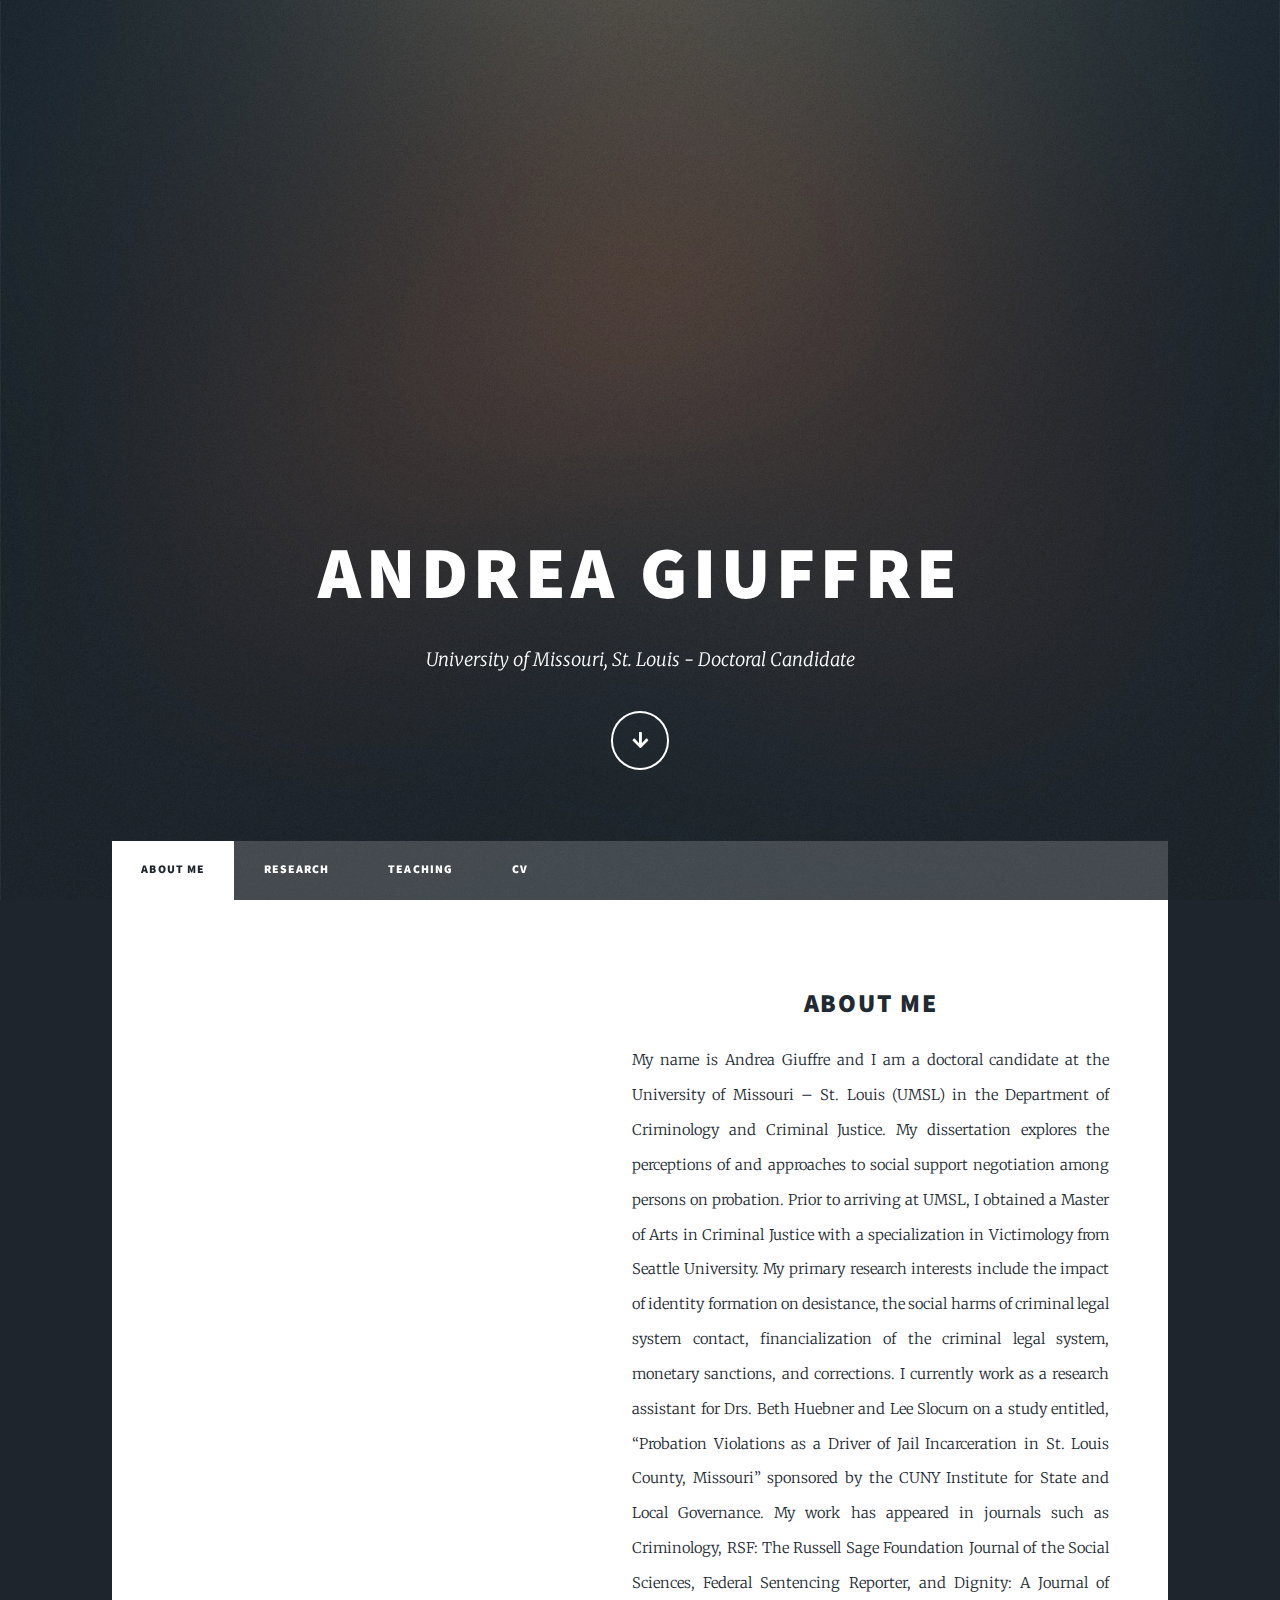
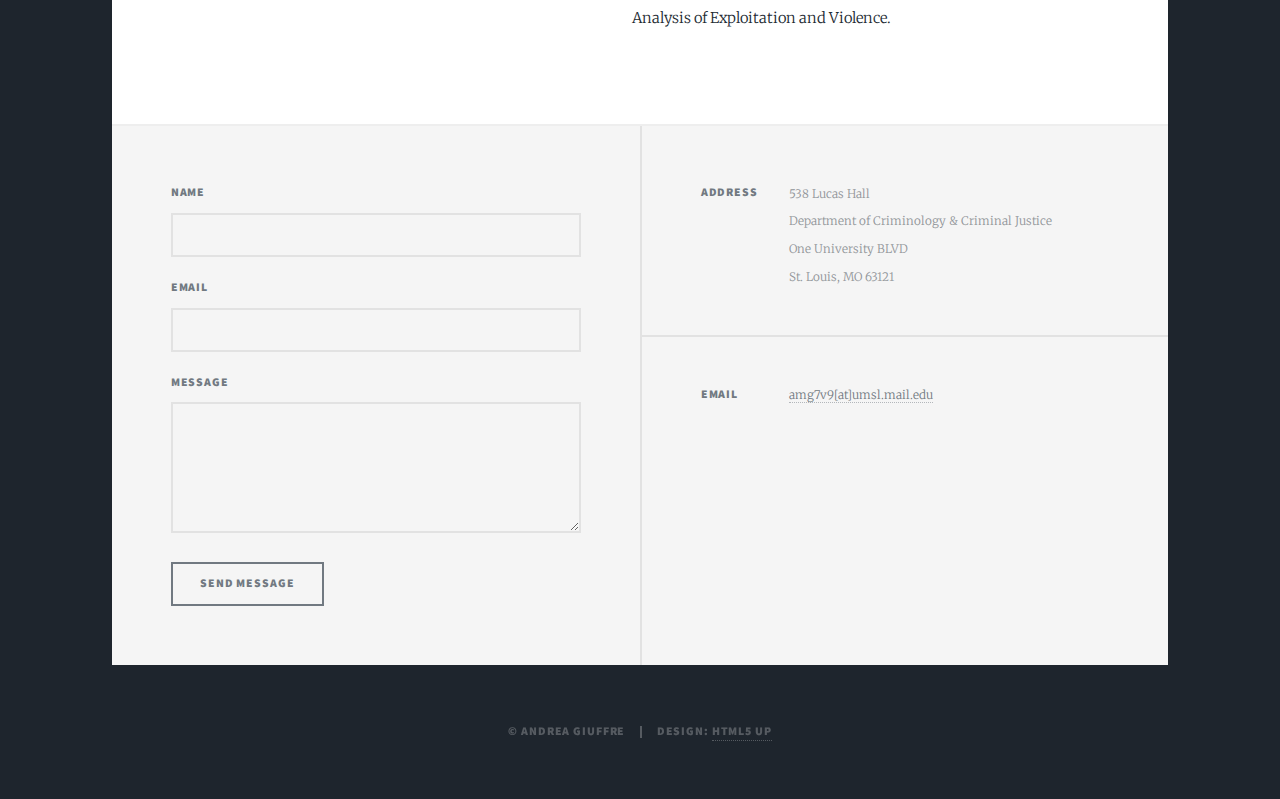
==== commit 35388e2b: "added about me paragraph and repositioned image" ====
--- a/index.html
+++ b/index.html
@@ -59,7 +59,7 @@
 									<header>
 										<h2><a href="#">About Me</a></h2>
 									</header>
-									<p>Donec eget ex magna. Interdum et malesuada fames ac ante ipsum primis in faucibus. Pellentesque venenatis dolor imperdiet dolor mattis sagittis magna etiam.</p>
+									<p>My name is Andrea Giuffre and I am a doctoral candidate at the University of Missouri – St. Louis (UMSL) in the Department of Criminology and Criminal Justice. My dissertation explores the perceptions of and approaches to social support negotiation among persons on probation. Prior to arriving at UMSL, I obtained a Master of Arts in Criminal Justice with a specialization in Victimology from Seattle University. My primary research interests include the impact of identity formation on desistance, the social harms of criminal legal system contact, financialization of the criminal legal system, monetary sanctions, and corrections. I currently work as a research assistant for Drs. Beth Huebner and Lee Slocum on a study entitled, “Probation Violations as a Driver of Jail Incarceration in St. Louis County, Missouri” sponsored by the CUNY Institute for State and Local Governance. My work has appeared in journals such as Criminology, RSF: The Russell Sage Foundation Journal of the Social Sciences, Federal Sentencing Reporter, and Dignity: A Journal of Analysis of Exploitation and Violence. </p>
 								</div>
 							</article>
 							
--- a/assets/css/main.css
+++ b/assets/css/main.css
@@ -2661,10 +2661,9 @@
 		.image.main {
 			display: block;
 			margin: 4rem 0;
-			width: 50%;
+			width: 700%;
+			padding-top: 8em;
 			padding-right: 3em;
-			
-			
 			/* andreas main photo */
 		}
 
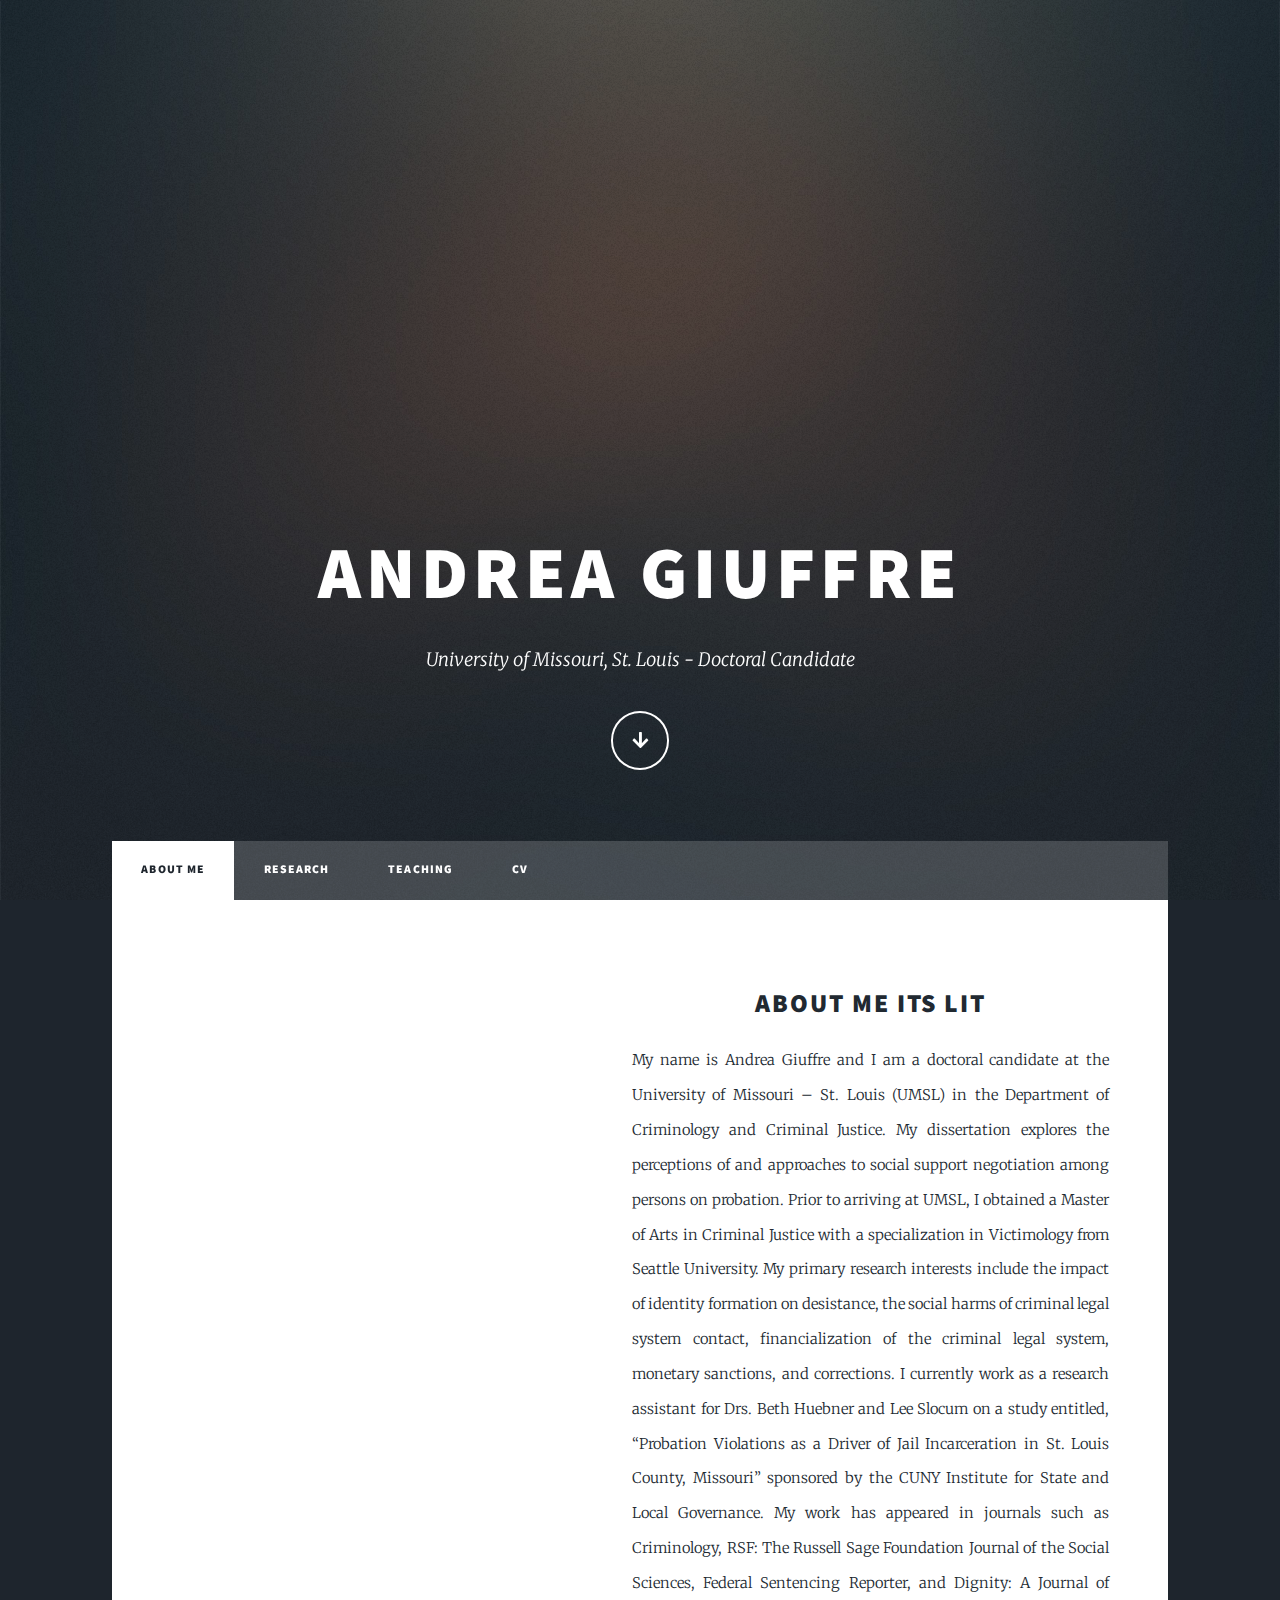
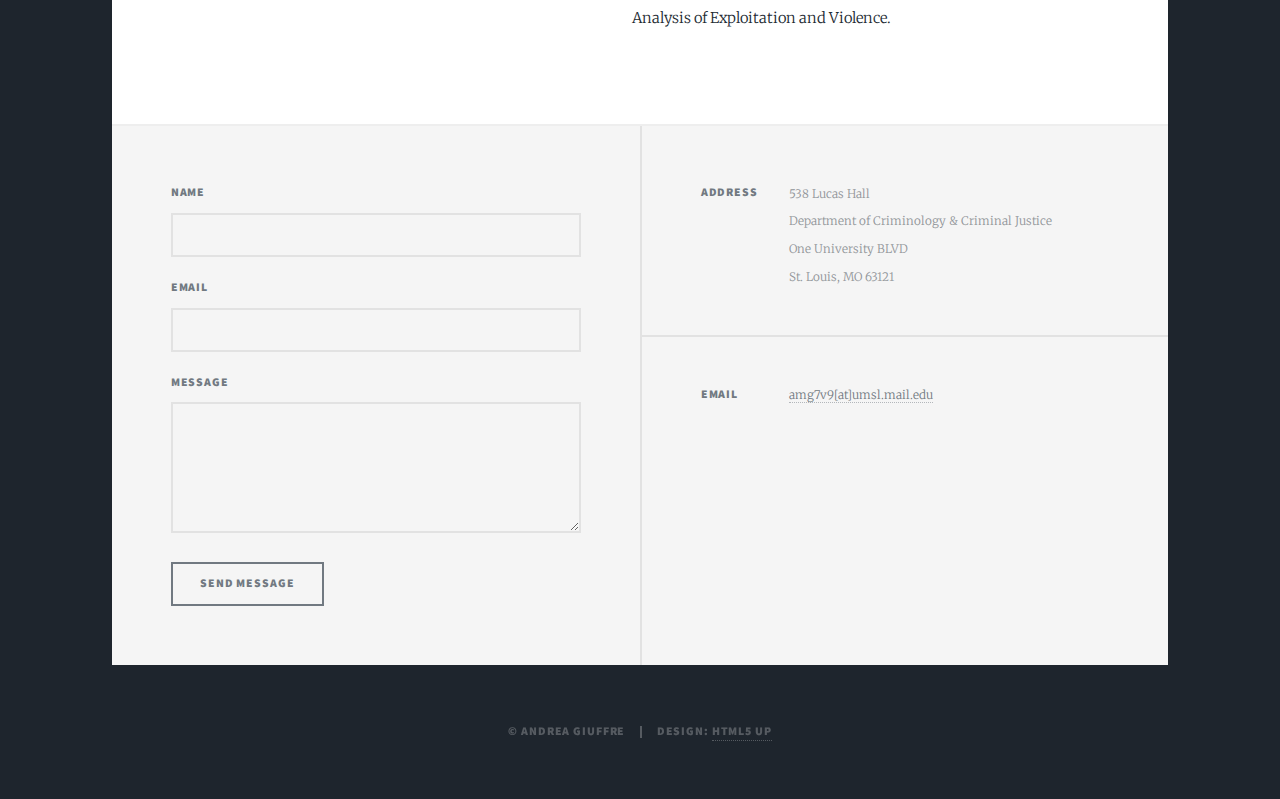
==== commit 730534f7: "test" ====
--- a/index.html
+++ b/index.html
@@ -57,7 +57,7 @@
 								<a href="#" class="image main"><img src="images/IMG_5257.JPG" alt="" /></a>
 								<div class = "fitted">
 									<header>
-										<h2><a href="#">About Me</a></h2>
+										<h2><a href="#">About Me its lit</a></h2>
 									</header>
 									<p>My name is Andrea Giuffre and I am a doctoral candidate at the University of Missouri – St. Louis (UMSL) in the Department of Criminology and Criminal Justice. My dissertation explores the perceptions of and approaches to social support negotiation among persons on probation. Prior to arriving at UMSL, I obtained a Master of Arts in Criminal Justice with a specialization in Victimology from Seattle University. My primary research interests include the impact of identity formation on desistance, the social harms of criminal legal system contact, financialization of the criminal legal system, monetary sanctions, and corrections. I currently work as a research assistant for Drs. Beth Huebner and Lee Slocum on a study entitled, “Probation Violations as a Driver of Jail Incarceration in St. Louis County, Missouri” sponsored by the CUNY Institute for State and Local Governance. My work has appeared in journals such as Criminology, RSF: The Russell Sage Foundation Journal of the Social Sciences, Federal Sentencing Reporter, and Dignity: A Journal of Analysis of Exploitation and Violence. </p>
 								</div>
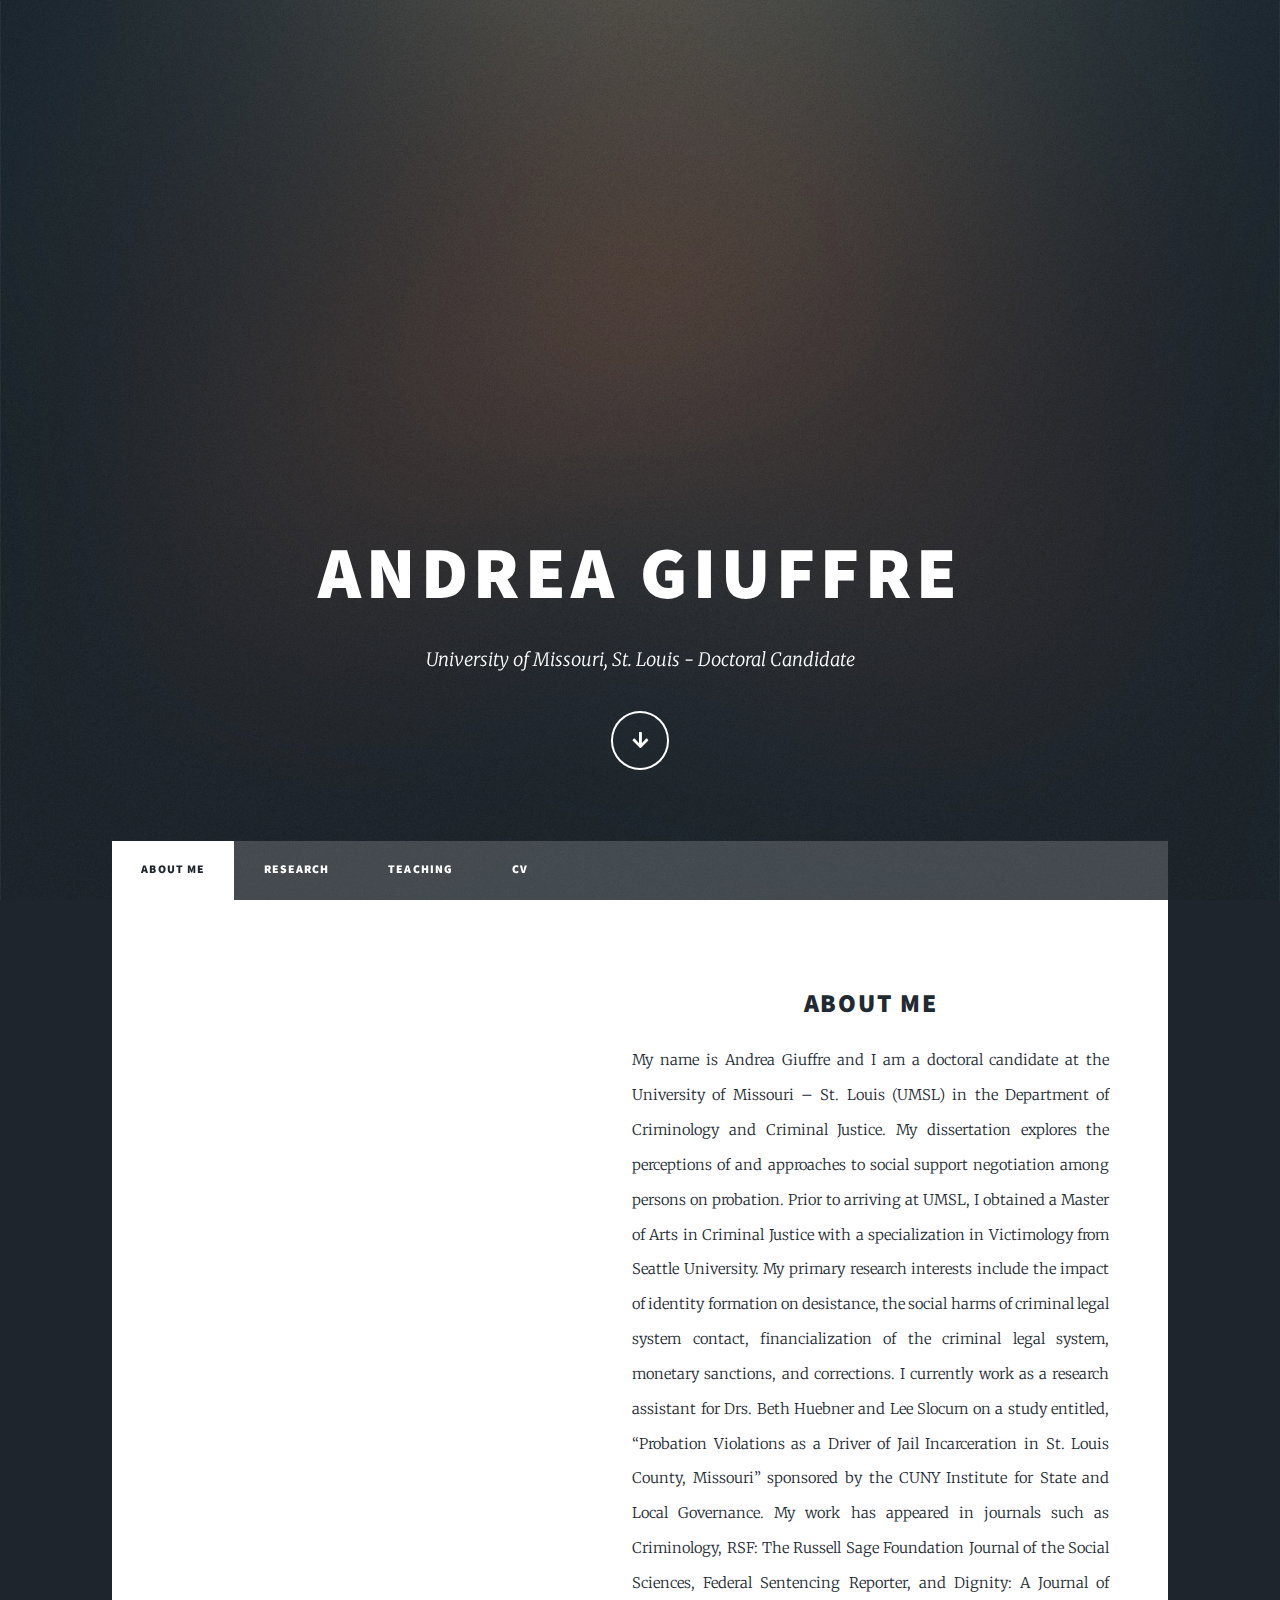
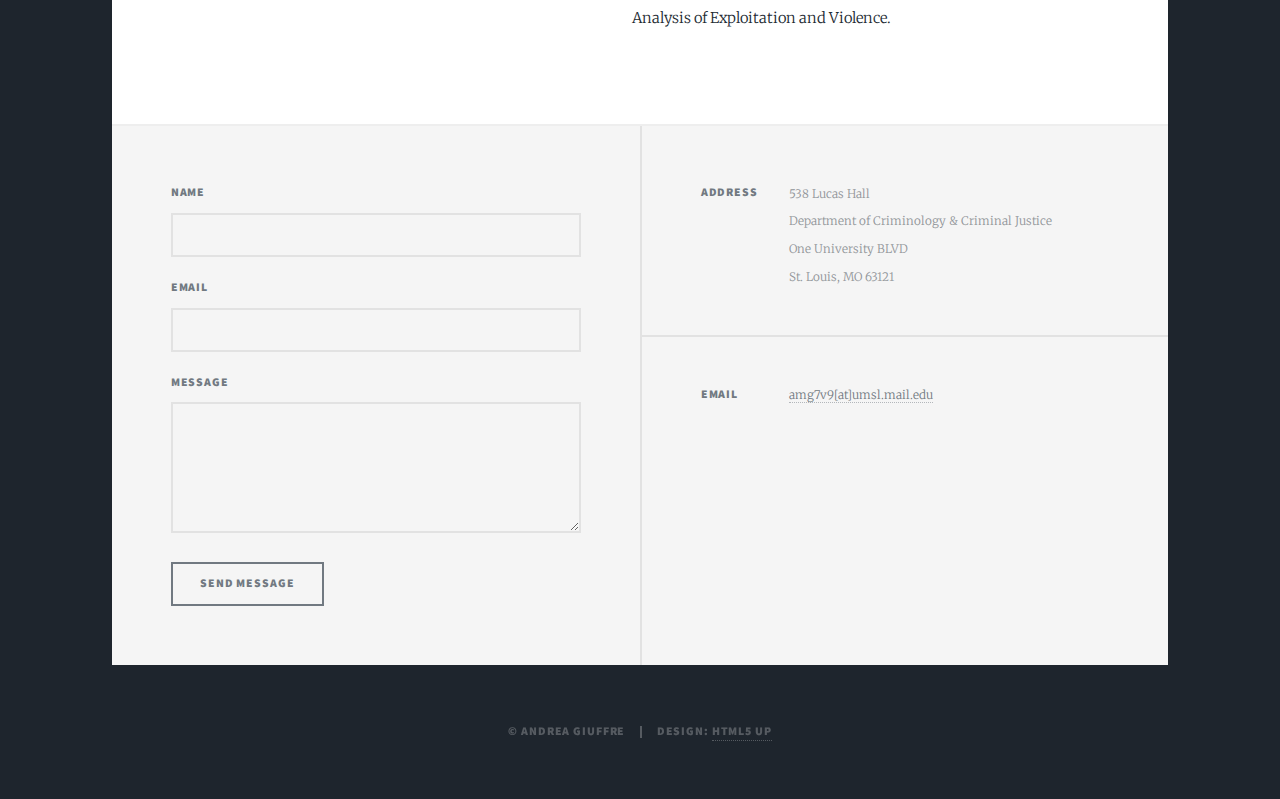
==== commit 97398682: "research topics with links in body" ====
--- a/index.html
+++ b/index.html
@@ -57,7 +57,7 @@
 								<a href="#" class="image main"><img src="images/IMG_5257.JPG" alt="" /></a>
 								<div class = "fitted">
 									<header>
-										<h2><a href="#">About Me its lit</a></h2>
+										<h2><a href="#">About Me</a></h2>
 									</header>
 									<p>My name is Andrea Giuffre and I am a doctoral candidate at the University of Missouri – St. Louis (UMSL) in the Department of Criminology and Criminal Justice. My dissertation explores the perceptions of and approaches to social support negotiation among persons on probation. Prior to arriving at UMSL, I obtained a Master of Arts in Criminal Justice with a specialization in Victimology from Seattle University. My primary research interests include the impact of identity formation on desistance, the social harms of criminal legal system contact, financialization of the criminal legal system, monetary sanctions, and corrections. I currently work as a research assistant for Drs. Beth Huebner and Lee Slocum on a study entitled, “Probation Violations as a Driver of Jail Incarceration in St. Louis County, Missouri” sponsored by the CUNY Institute for State and Local Governance. My work has appeared in journals such as Criminology, RSF: The Russell Sage Foundation Journal of the Social Sciences, Federal Sentencing Reporter, and Dignity: A Journal of Analysis of Exploitation and Violence. </p>
 								</div>
--- a/assets/css/main.css
+++ b/assets/css/main.css
@@ -85,8 +85,10 @@
 
 #right {
 	margin-left: 50%;
-	height: 100px;
+	height: 400px;
+	overflow-y: auto;
 }
+
 
 
 /* p.aligning {
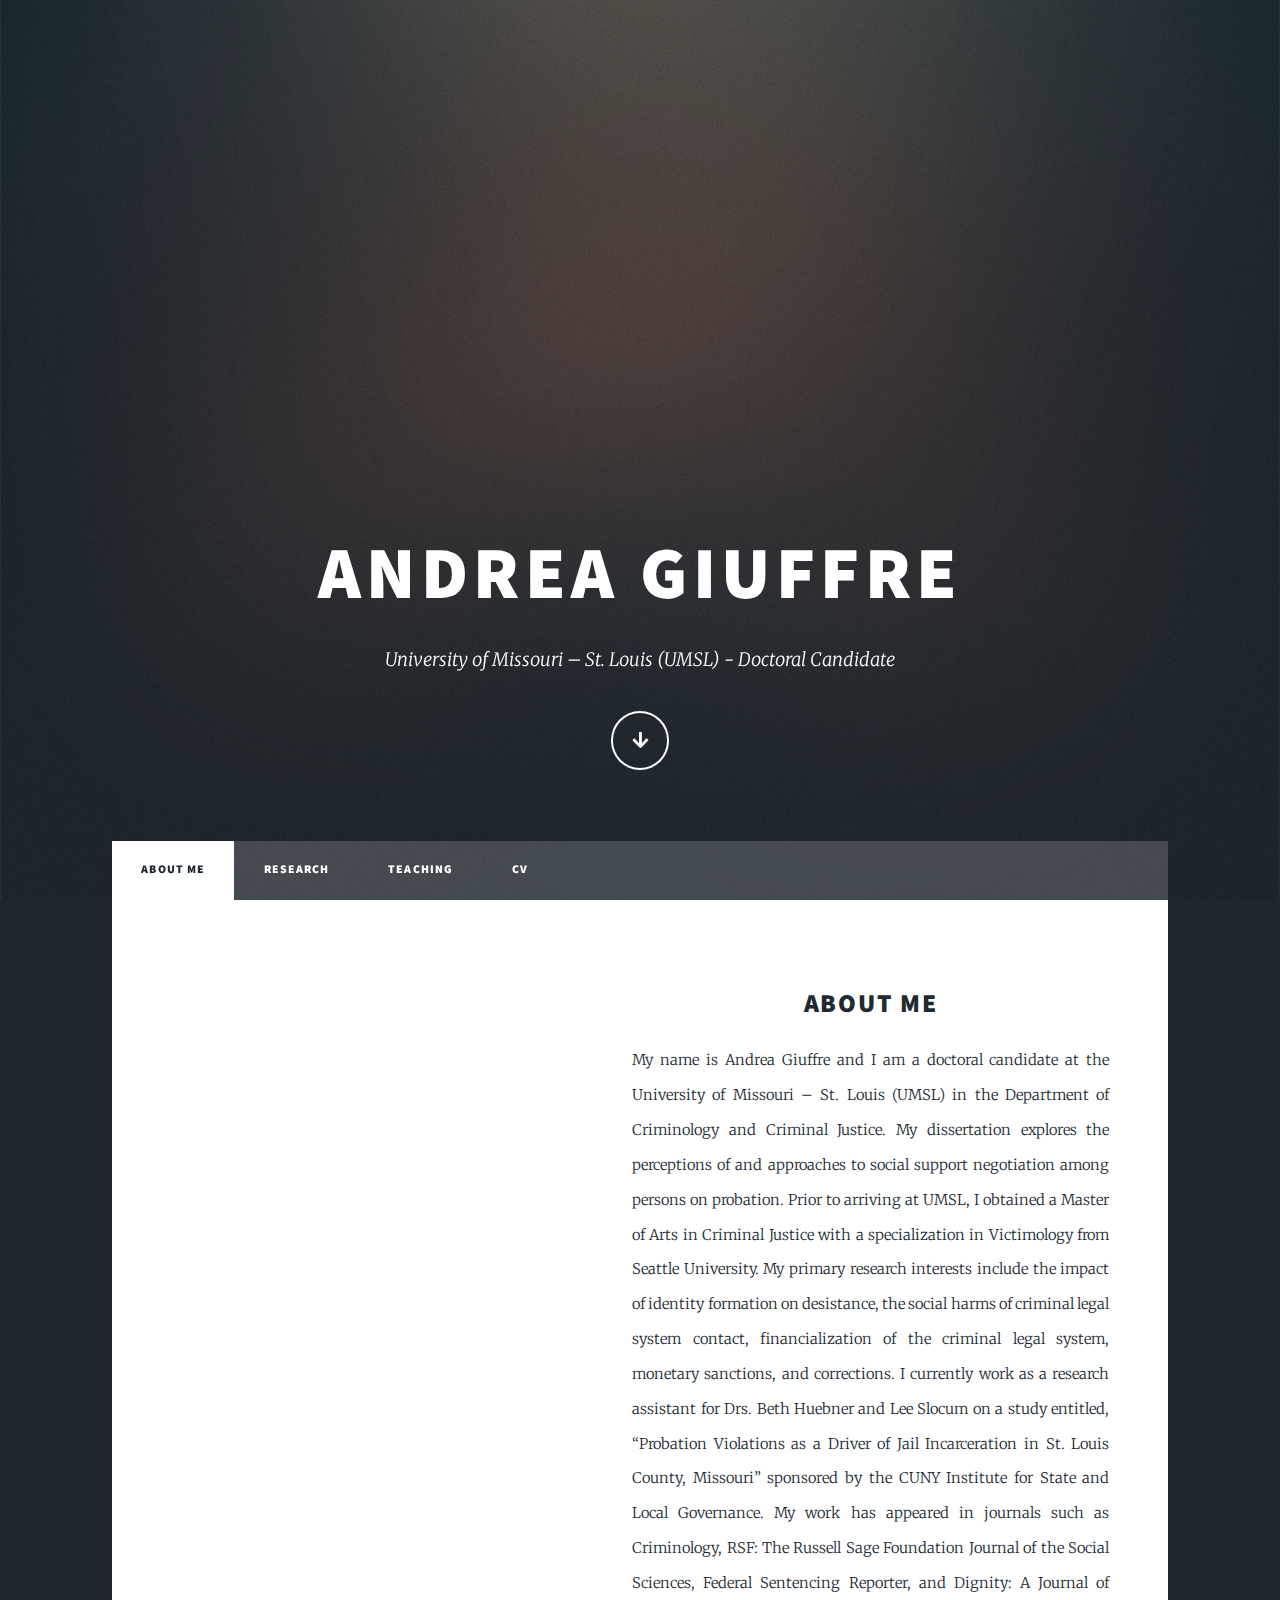
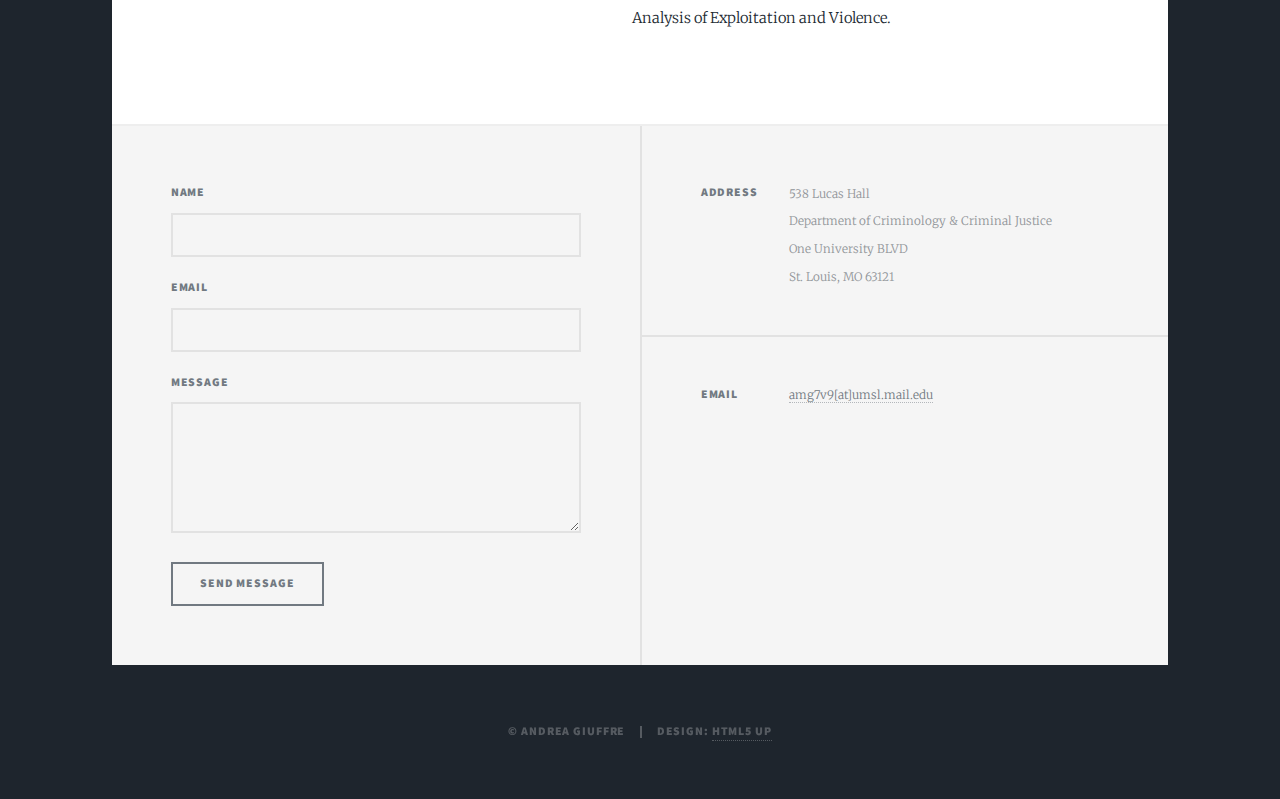
==== commit e29f9cb9: "minor edit" ====
--- a/index.html
+++ b/index.html
@@ -21,7 +21,7 @@
 					<div id="intro">
 						<h1>
 						Andrea Giuffre</h1>
-						<p>University of Missouri, St. Louis - Doctoral Candidate
+						<p>University of Missouri – St. Louis (UMSL) - Doctoral Candidate
 						</p>
 						<ul class="actions">
 							<li><a href="#header" class="button icon solid solo fa-arrow-down scrolly">Continue</a></li>
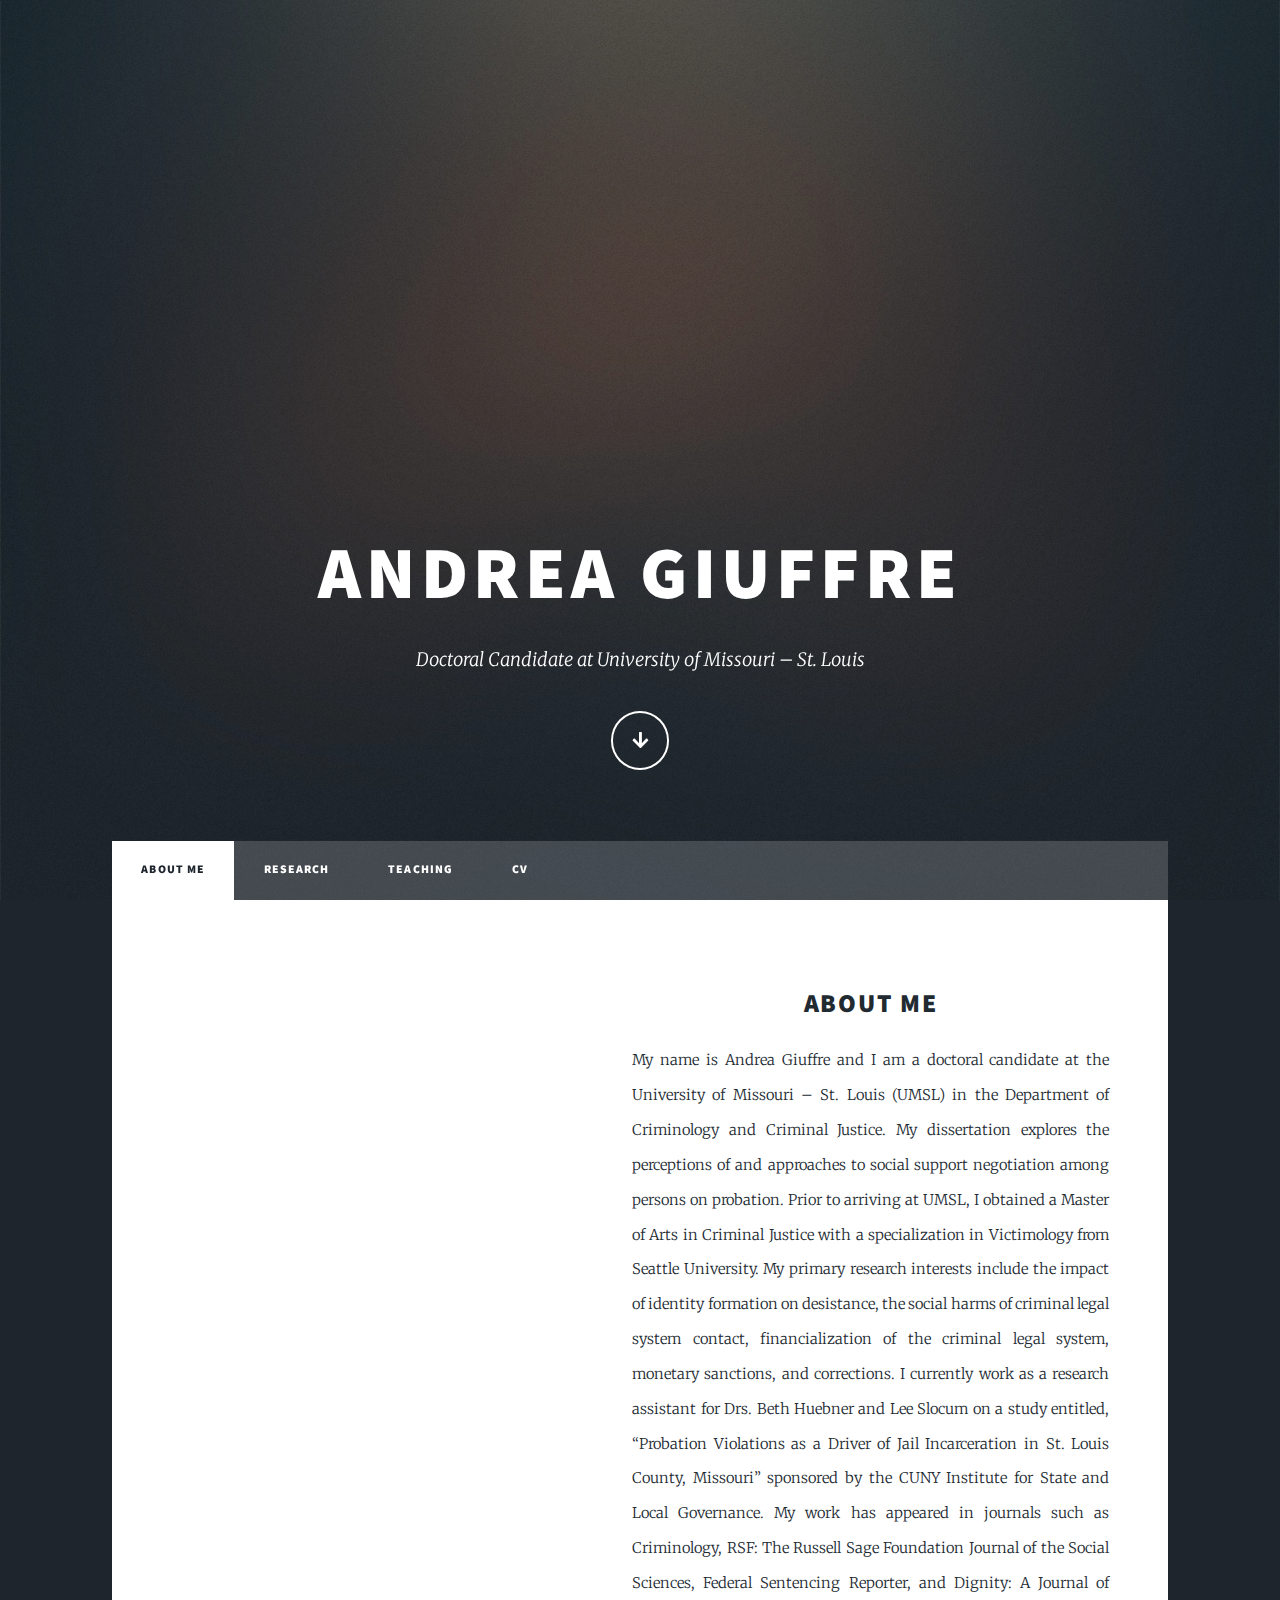
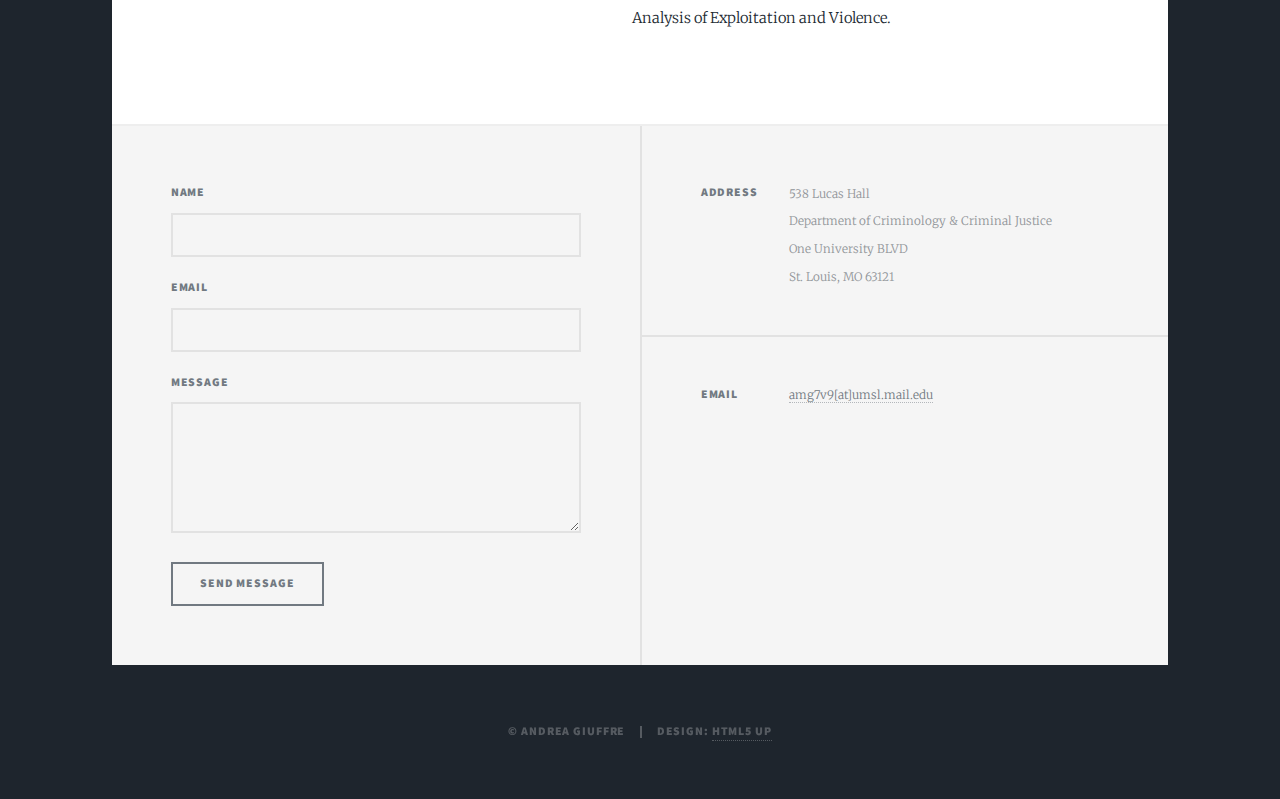
==== commit a7648025: "minor updates" ====
--- a/index.html
+++ b/index.html
@@ -21,7 +21,7 @@
 					<div id="intro">
 						<h1>
 						Andrea Giuffre</h1>
-						<p>University of Missouri – St. Louis (UMSL) - Doctoral Candidate
+						<p> Doctoral Candidate at University of Missouri – St. Louis
 						</p>
 						<ul class="actions">
 							<li><a href="#header" class="button icon solid solo fa-arrow-down scrolly">Continue</a></li>
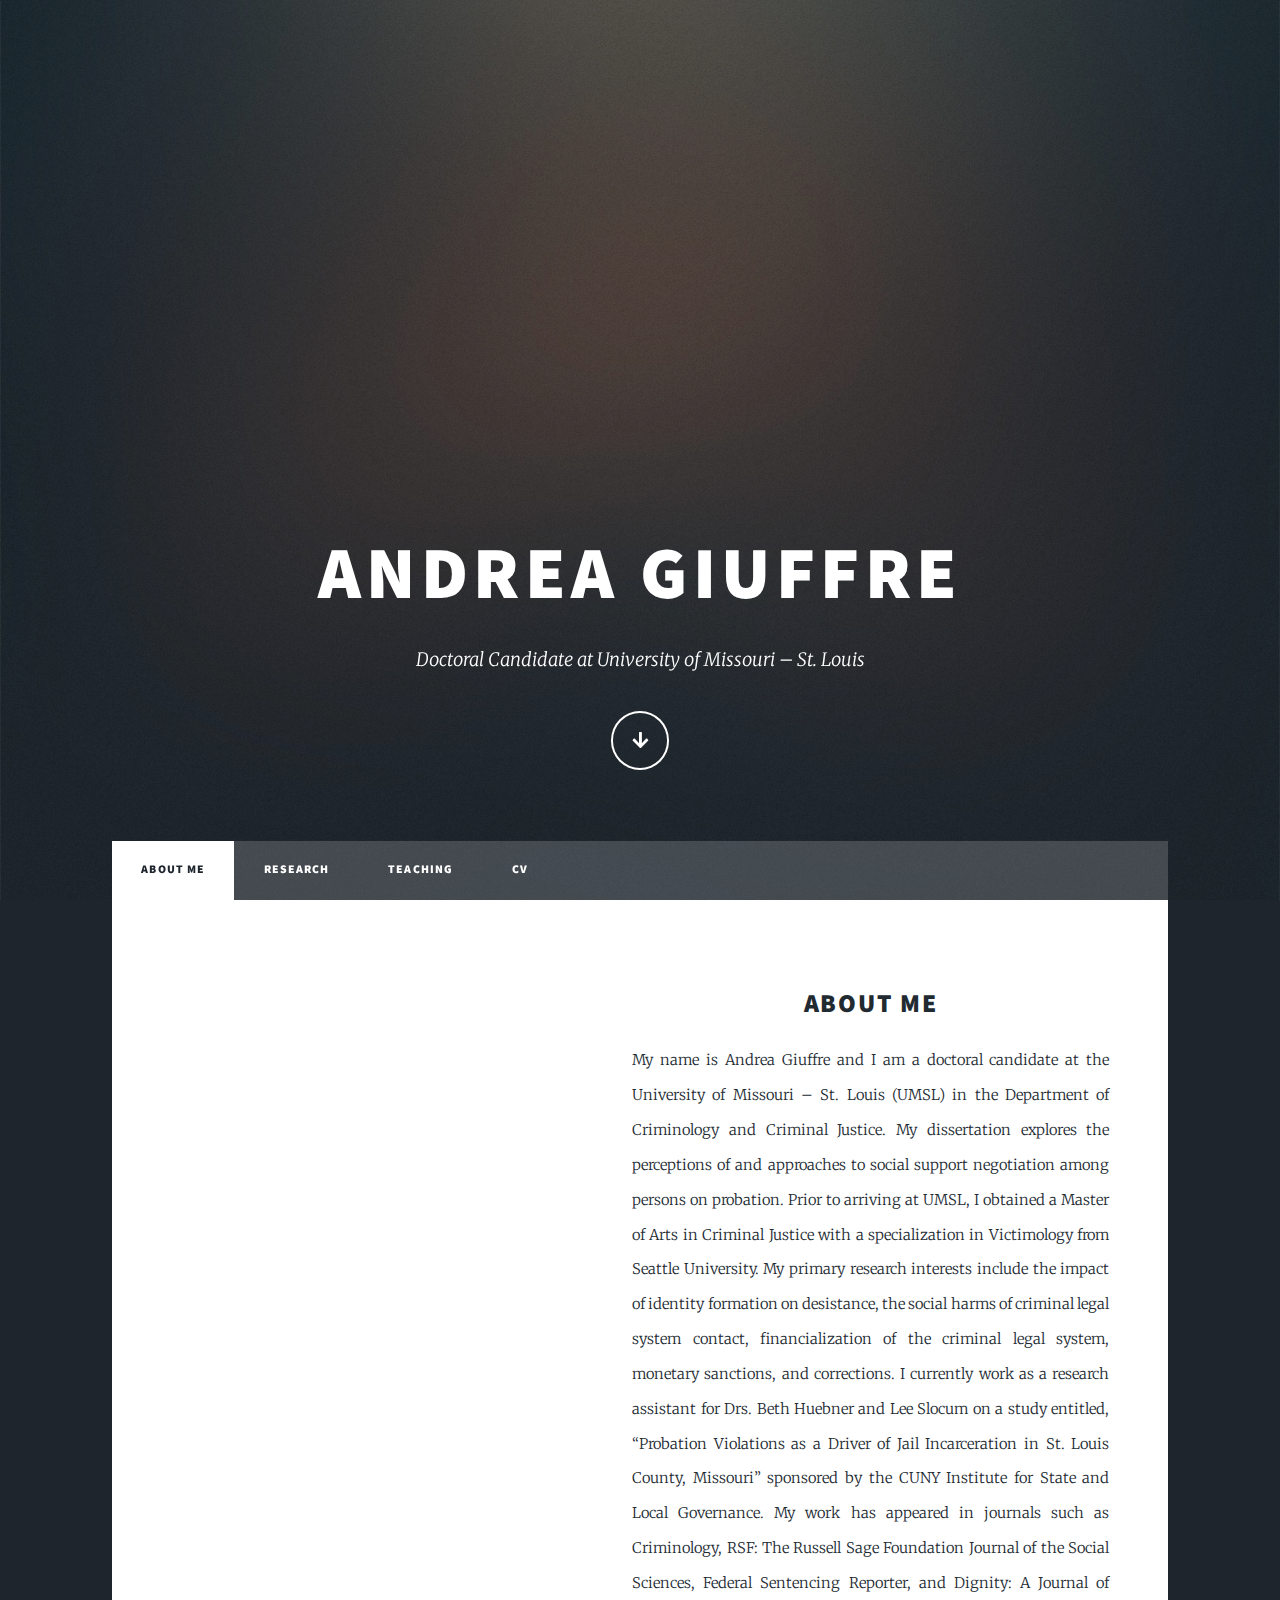
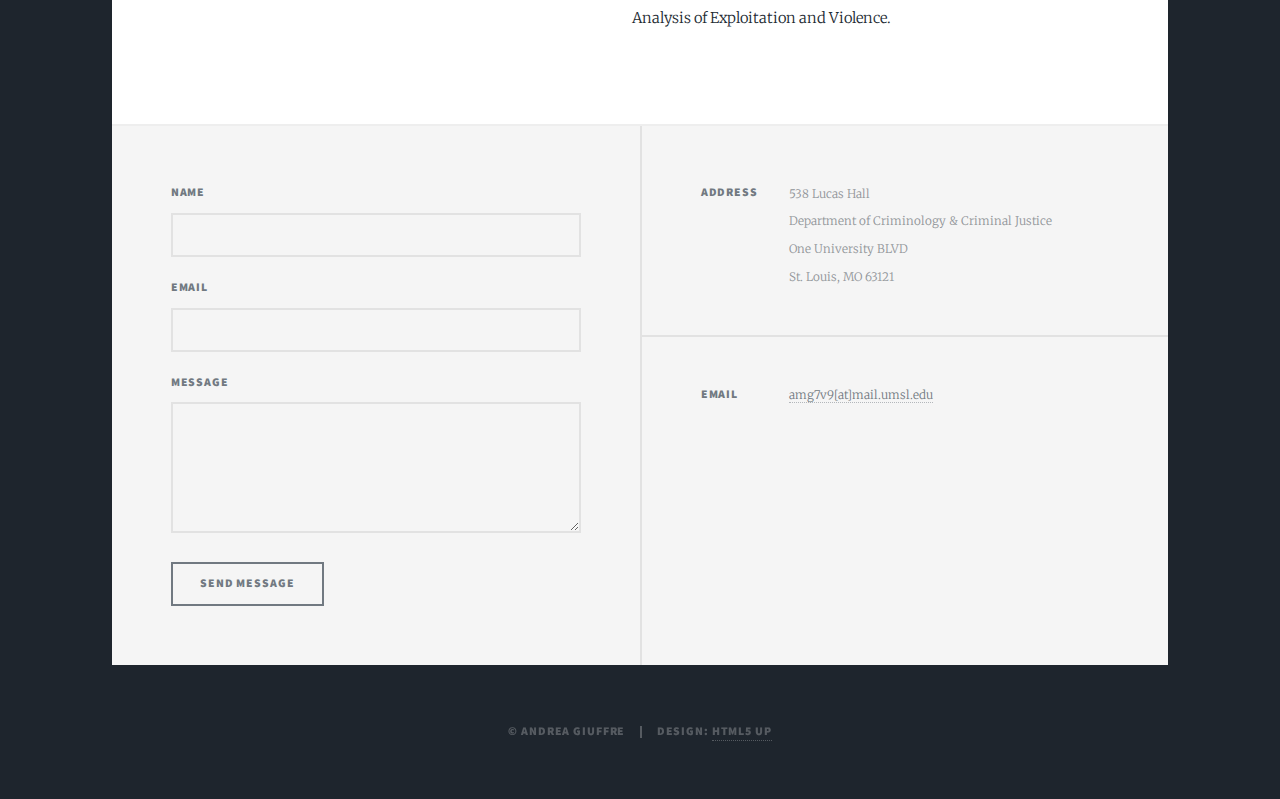
==== commit 3ac5f71e: "tweaks" ====
--- a/index.html
+++ b/index.html
@@ -195,7 +195,7 @@
 							</section> -->
 							<section>
 								<h3>Email</h3>
-								<p><a href="#"> amg7v9[at]umsl.mail.edu </a></p>
+								<p><a href="#"> amg7v9[at]mail.umsl.edu </a></p>
 							</section>
 							<!-- <section>
 								<h3>Social</h3>
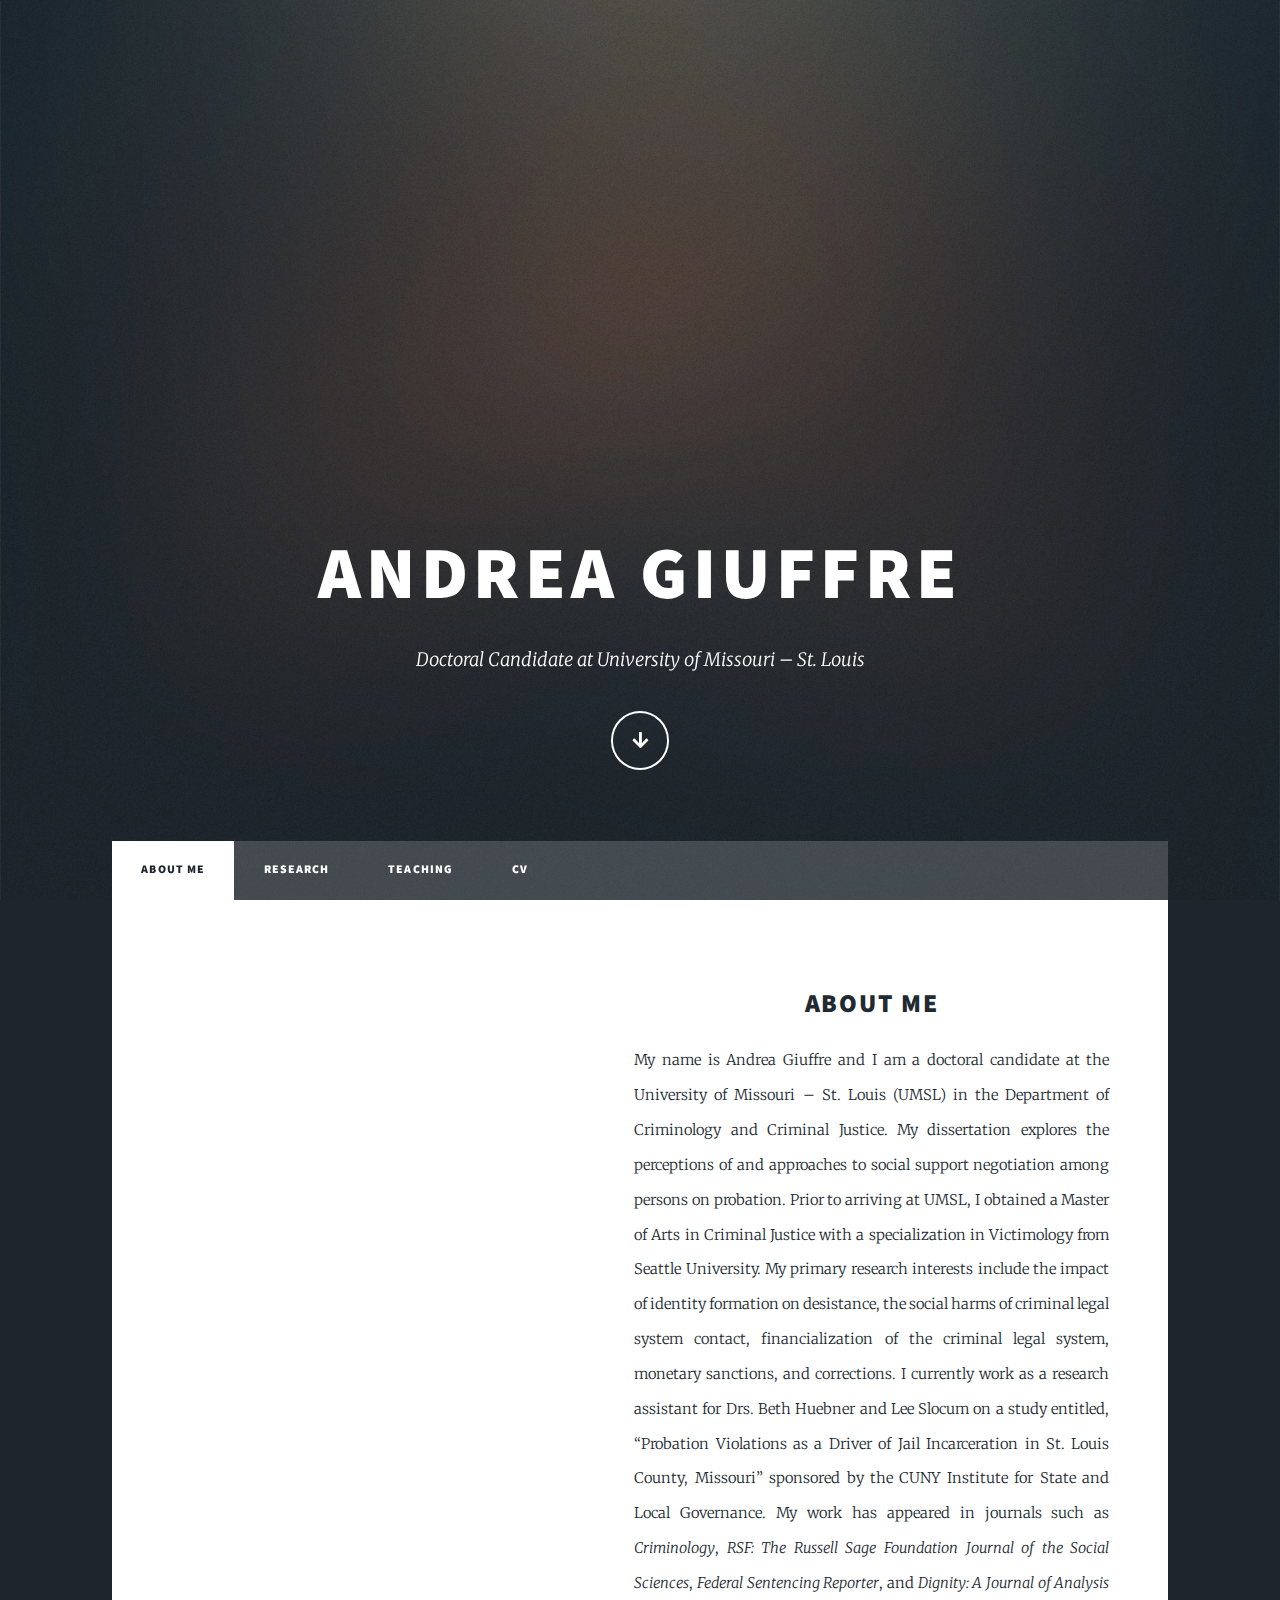
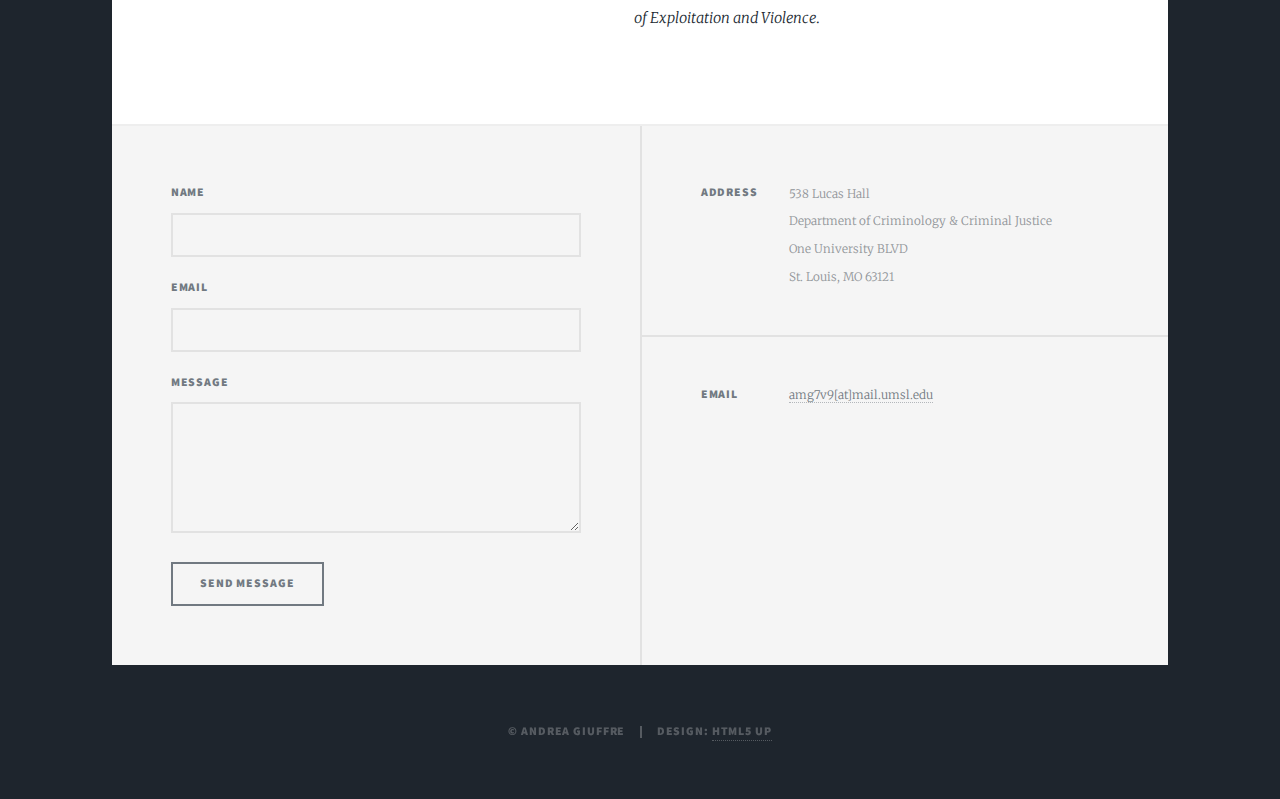
==== commit 8da5df4e: "minor edit" ====
--- a/index.html
+++ b/index.html
@@ -59,7 +59,13 @@
 									<header>
 										<h2><a href="#">About Me</a></h2>
 									</header>
-									<p>My name is Andrea Giuffre and I am a doctoral candidate at the University of Missouri – St. Louis (UMSL) in the Department of Criminology and Criminal Justice. My dissertation explores the perceptions of and approaches to social support negotiation among persons on probation. Prior to arriving at UMSL, I obtained a Master of Arts in Criminal Justice with a specialization in Victimology from Seattle University. My primary research interests include the impact of identity formation on desistance, the social harms of criminal legal system contact, financialization of the criminal legal system, monetary sanctions, and corrections. I currently work as a research assistant for Drs. Beth Huebner and Lee Slocum on a study entitled, “Probation Violations as a Driver of Jail Incarceration in St. Louis County, Missouri” sponsored by the CUNY Institute for State and Local Governance. My work has appeared in journals such as Criminology, RSF: The Russell Sage Foundation Journal of the Social Sciences, Federal Sentencing Reporter, and Dignity: A Journal of Analysis of Exploitation and Violence. </p>
+									<p>My name is Andrea Giuffre and I am a doctoral candidate at the University of Missouri – St. Louis (UMSL) in the Department of Criminology and Criminal Justice.
+										My dissertation explores the perceptions of and approaches to social support negotiation among persons on probation.
+									    Prior to arriving at UMSL, I obtained a Master of Arts in Criminal Justice with a specialization in Victimology from Seattle University.
+										My primary research interests include the impact of identity formation on desistance, the social harms of criminal legal system contact, financialization of the criminal legal system, monetary sanctions, and corrections.
+										I currently work as a research assistant for Drs. Beth Huebner and Lee Slocum on a study entitled,
+										“Probation Violations as a Driver of Jail Incarceration in St. Louis County, Missouri” sponsored by the CUNY Institute for State and Local Governance.
+										My work has appeared in journals such as <em>Criminology</em>, <em>RSF: The Russell Sage Foundation Journal of the Social Sciences</em>, <em>Federal Sentencing Reporter</em>, and <em>Dignity: A Journal of Analysis of Exploitation and Violence</em>.</p>
 								</div>
 							</article>
 							
